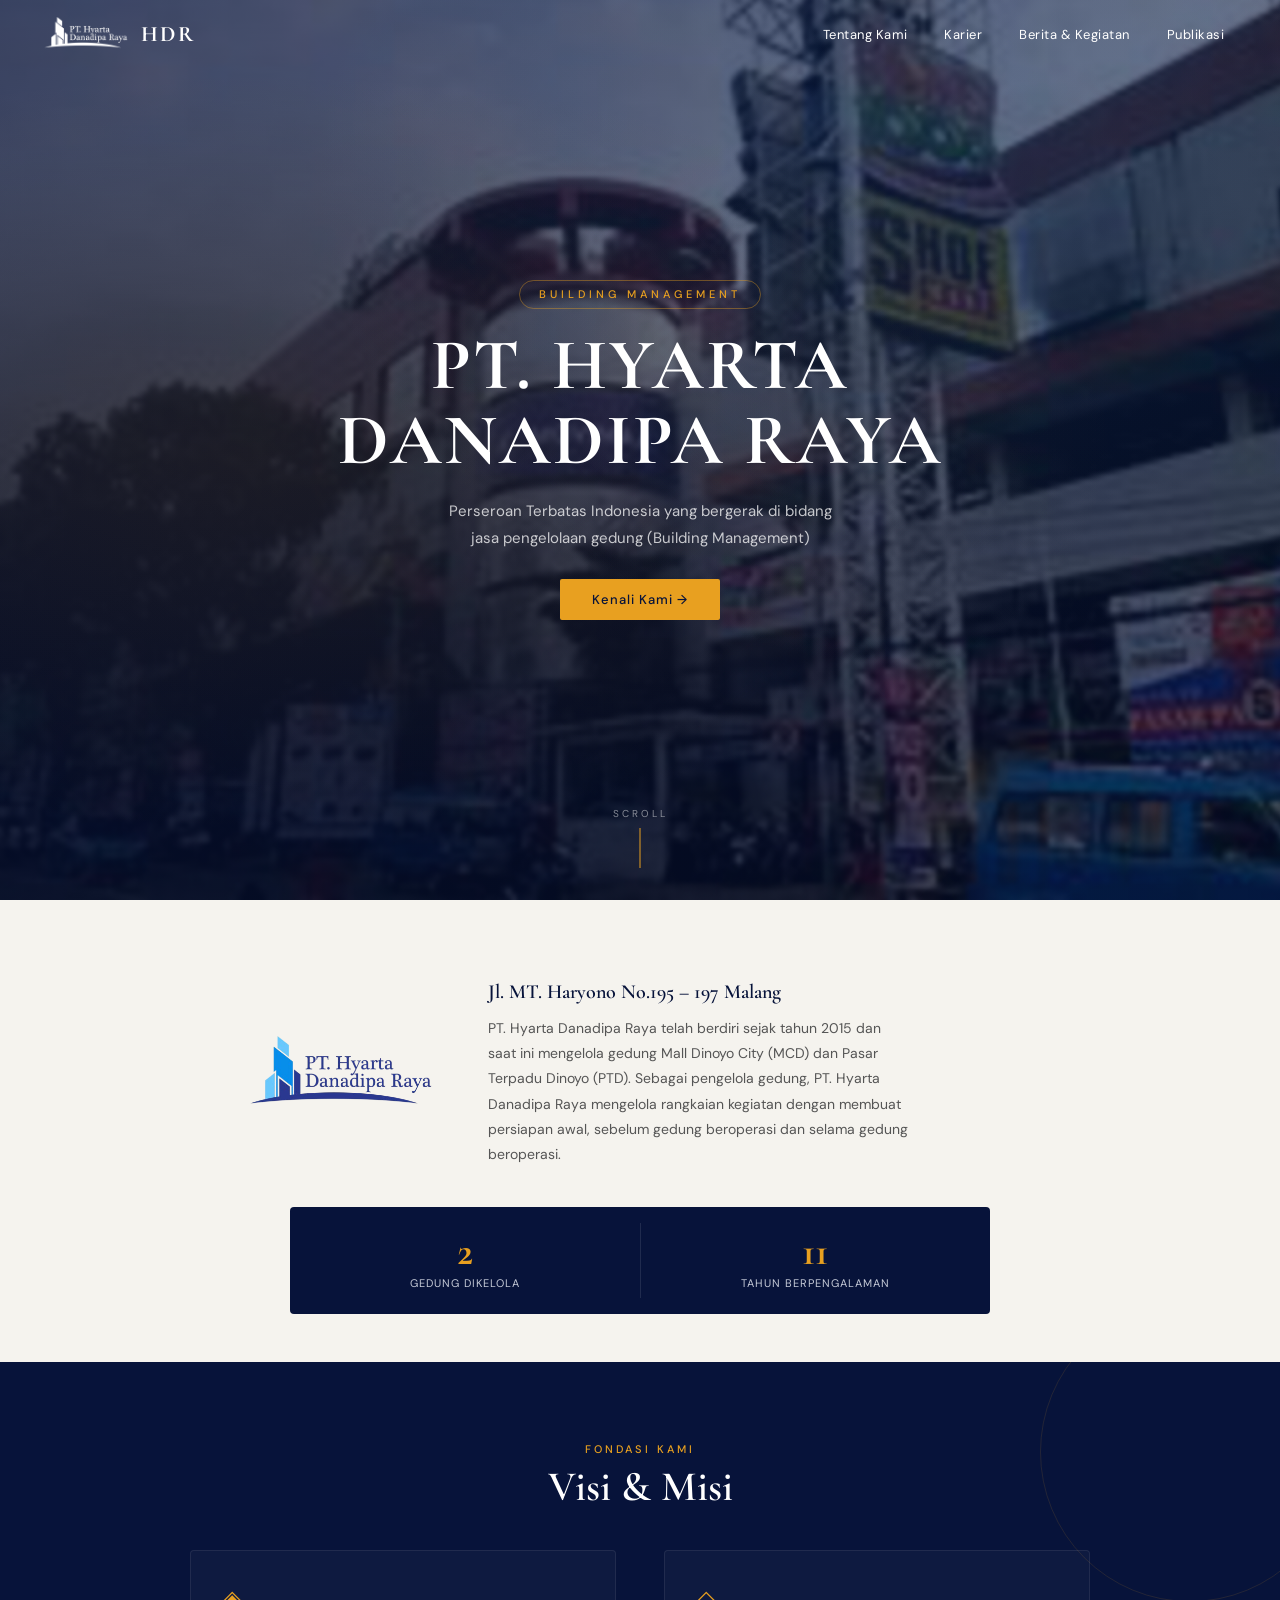
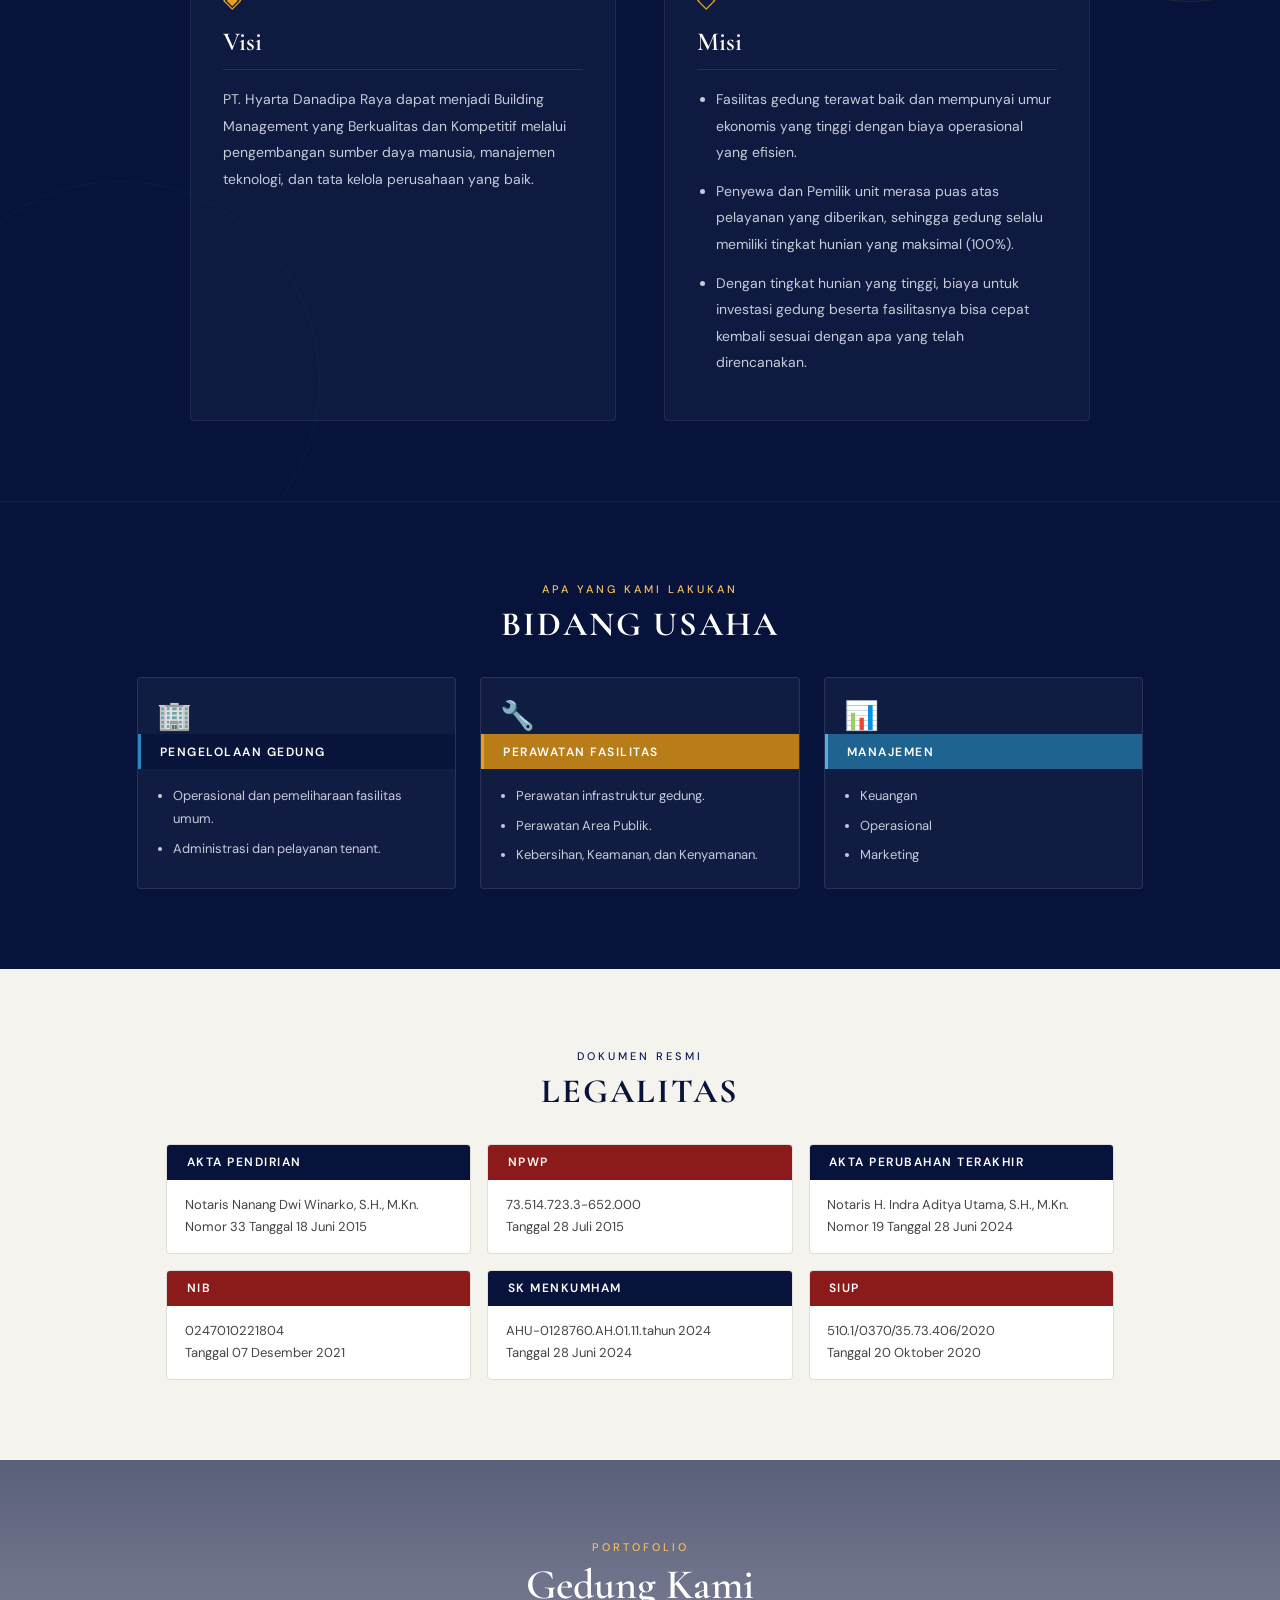
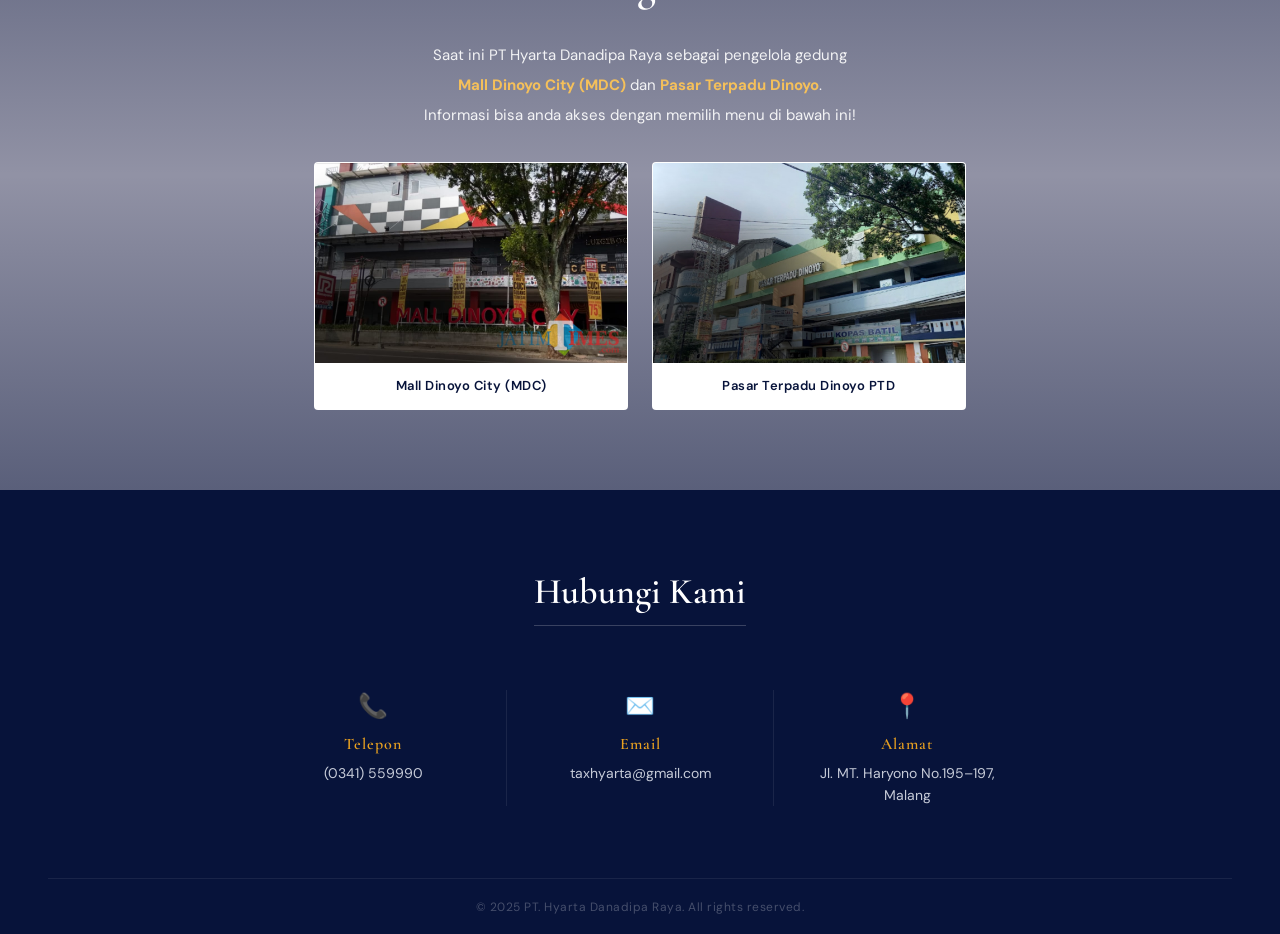
==== index.html @ fdf25f23 "Rename 1utama.html to index.html" ====
<!DOCTYPE html>
<html lang="id">

<head>
  <meta charset="UTF-8">
  <meta name="viewport" content="width=device-width, initial-scale=1.0"/>
  <title>PT. Hyarta Danadipa Raya</title>
  <link rel="stylesheet" href="1utama.css">
  <link rel="preconnect" href="https://fonts.googleapis.com">
  <link rel="preconnect" href="https://fonts.gstatic.com" crossorigin>
  <link href="https://fonts.googleapis.com/css2?family=Cormorant+Garamond:wght@300;400;600;700&family=DM+Sans:wght@300;400;500&display=swap" rel="stylesheet">
</head>

<body>

  <!-- ======= NAVBAR ======= -->
  <nav class="navbar" id="navbar">
    <div class="navbar-logo">
      <img src="fotologo.png" alt="Logo HDR" class="nav-logo-img">
      <span class="nav-brand">HDR</span>
    </div>
    <div class="navbar-links">
      <a href="1utama.html" class="nav-link active">Tentang Kami</a>
      <a href="3karier.html" class="nav-link">Karier</a>
      <a href="5berita.html" class="nav-link">Berita &amp; Kegiatan</a>
      <a href="6publikasi.html" class="nav-link">Publikasi</a>
    </div>
    <button class="hamburger" id="hamburger" aria-label="Menu">
      <span></span><span></span><span></span>
    </button>
  </nav>

  <!-- Mobile drawer -->
  <div class="mobile-drawer" id="mobileDrawer">
    <a href="1utama.html" class="nav-link active">Tentang Kami</a>
      <a href="3karier.html" class="nav-link">Karier</a>
      <a href="5berita.html" class="nav-link">Berita &amp; Kegiatan</a>
      <a href="6publikasi.html" class="nav-link">Publikasi</a>
  </div>

  <!-- ======= HERO ======= -->
  <section class="halaman1" id="hero">
    <div class="hero-overlay"></div>
    <div class="hero-content">
      <div class="hero-badge reveal">Building Management</div>
      <h1 class="teks1 reveal">PT. HYARTA<br>DANADIPA RAYA</h1>
      <p class="teks2 reveal">
        Perseroan Terbatas Indonesia yang bergerak di bidang<br>
        jasa pengelolaan gedung (Building Management)
      </p>
      <a href="#tentang" class="hero-cta reveal">Kenali Kami →</a>
    </div>
    <div class="hero-scroll-hint">
      <span>Scroll</span>
      <div class="scroll-line"></div>
    </div>
  </section>

  <!-- ======= TENTANG / LOGO ======= -->
  <section class="halaman2" id="tentang">
    <div class="halaman2-inner">
      <img src="fotologo.png" class="fotologo reveal">
      <div class="halaman2-text reveal">
        <p class="teks3">Jl. MT. Haryono No.195 – 197 Malang</p>
        <p class="teks3-sub">PT. Hyarta Danadipa Raya telah berdiri sejak tahun 2015 dan saat ini mengelola gedung Mall Dinoyo City (MCD) dan Pasar Terpadu Dinoyo (PTD). Sebagai pengelola gedung, PT. Hyarta Danadipa Raya mengelola rangkaian kegiatan dengan membuat persiapan awal, sebelum gedung beroperasi dan selama gedung beroperasi.</p>
      </div>
    </div>
    <!-- Stat bar -->
    <div class="stat-bar reveal">
      <div class="stat-item">
        <span class="stat-num" data-target="2">0</span>
        <span class="stat-label">Gedung Dikelola</span>
      </div>
      <div class="stat-divider"></div>
      <div class="stat-item">
        <span class="stat-num" data-target=11">0</span>
        <span class="stat-label">Tahun Berpengalaman</span>
      </div>
    </div>
  </section>

  <!-- ======= VISI MISI ======= -->
  <section class="halaman3" id="visimisi">
    <div class="halaman3-header reveal">
      <span class="section-tag">Fondasi Kami</span>
      <h2 class="section-title">Visi & Misi</h2>
    </div>
    <div class="container">
      <div class="section reveal">
        <div class="vm-icon">◈</div>
        <h2>Visi</h2>
        <p>PT. Hyarta Danadipa Raya dapat menjadi Building Management
          yang Berkualitas dan Kompetitif melalui pengembangan sumber daya
          manusia, manajemen teknologi, dan tata kelola perusahaan yang baik.</p>
      </div>
      <div class="section reveal">
        <div class="vm-icon">◇</div>
        <h2>Misi</h2>
        <ul>
          <li>Fasilitas gedung terawat baik dan mempunyai umur ekonomis
            yang tinggi dengan biaya operasional yang efisien.</li>
          <li>Penyewa dan Pemilik unit merasa puas atas pelayanan yang diberikan,
            sehingga gedung selalu memiliki tingkat hunian yang maksimal (100%).</li>
          <li>Dengan tingkat hunian yang tinggi, biaya untuk investasi gedung beserta
            fasilitasnya bisa cepat kembali sesuai dengan apa yang telah direncanakan.</li>
        </ul>
      </div>
    </div>
  </section>

  <!-- ======= BIDANG USAHA ======= -->
  <section class="halaman4" id="bidangusaha">
    <div class="halaman4-header reveal">
      <span class="section-tag light">Apa yang Kami Lakukan</span>
      <h2 class="judul">BIDANG USAHA</h2>
    </div>
    <div class="grid">
      <div class="kartu reveal">
        <div class="kartu-icon">🏢</div>
        <div class="kartu-header biru-gelap">PENGELOLAAN GEDUNG</div>
        <div class="kartu-body">
          <ul>
            <li>Operasional dan pemeliharaan fasilitas umum.</li>
            <li>Administrasi dan pelayanan tenant.</li>
          </ul>
        </div>
      </div>
      <div class="kartu reveal">
        <div class="kartu-icon">🔧</div>
        <div class="kartu-header kuning">PERAWATAN FASILITAS</div>
        <div class="kartu-body">
          <ul>
            <li>Perawatan infrastruktur gedung.</li>
            <li>Perawatan Area Publik.</li>
            <li>Kebersihan, Keamanan, dan Kenyamanan.</li>
          </ul>
        </div>
      </div>
      <div class="kartu reveal">
        <div class="kartu-icon">📊</div>
        <div class="kartu-header biru-muda">MANAJEMEN</div>
        <div class="kartu-body">
          <ul>
            <li>Keuangan</li>
            <li>Operasional</li>
            <li>Marketing</li>
          </ul>
        </div>
      </div>
    </div>
  </section>

  <!-- ======= LEGALITAS ======= -->
  <section class="halaman5" id="legalitas">
    <div class="halaman5-header reveal">
      <span class="section-tag dark">Dokumen Resmi</span>
      <h2 class="judul-halaman">Legalitas</h2>
    </div>
    <div class="grid">
      <div class="kartu reveal">
        <div class="kartu-header biru">Akta Pendirian</div>
        <div class="kartu-body">Notaris Nanang Dwi Winarko, S.H., M.Kn. <br>Nomor 33 Tanggal 18 Juni 2015</div>
      </div>
      <div class="kartu reveal">
        <div class="kartu-header merah">NPWP</div>
        <div class="kartu-body">73.514.723.3-652.000 <br>Tanggal 28 Juli 2015</div>
      </div>
      <div class="kartu reveal">
        <div class="kartu-header biru">Akta Perubahan Terakhir</div>
        <div class="kartu-body">Notaris H. Indra Aditya Utama, S.H., M.Kn. <br>Nomor 19 Tanggal 28 Juni 2024</div>
      </div>
      <div class="kartu reveal">
        <div class="kartu-header merah">NIB</div>
        <div class="kartu-body">0247010221804 <br>Tanggal 07 Desember 2021</div>
      </div>
      <div class="kartu reveal">
        <div class="kartu-header biru">SK Menkumham</div>
        <div class="kartu-body">AHU-0128760.AH.01.11.tahun 2024 <br>Tanggal 28 Juni 2024</div>
      </div>
      <div class="kartu reveal">
        <div class="kartu-header merah">SIUP</div>
        <div class="kartu-body">510.1/0370/35.73.406/2020 <br>Tanggal 20 Oktober 2020</div>
      </div>
    </div>
  </section>

  <!-- ======= GEDUNG ======= -->
  <section class="halaman6" id="gedung">
    <div class="halaman6-header reveal">
      <span class="section-tag light">Portofolio</span>
      <h2 class="section-title light">Gedung Kami</h2>
    </div>
    <p class="teks-gedung reveal">
      Saat ini PT Hyarta Danadipa Raya sebagai pengelola gedung<br>
      <strong>Mall Dinoyo City (MDC)</strong> dan <strong>Pasar Terpadu Dinoyo</strong>.<br>
      Informasi bisa anda akses dengan memilih menu di bawah ini!
    </p>
    <div class="grid">
      <a href="2malldinoyo.html" class="kartu reveal">
        <div class="kartu-img-wrap">
          <img src="mdc.jpg" alt="Mall Dinoyo City">
          <div class="kartu-overlay">Lihat Detail →</div>
        </div>
        <p>Mall Dinoyo City (MDC)</p>
      </a>
      <a href="https://pasarterpadudinoyoid.wordpress.com" target="_blank" class="kartu reveal">
        <div class="kartu-img-wrap">
          <img src="ptd.jpg" alt="Pasar Terpadu Dinoyo">
          <div class="kartu-overlay">Lihat Detail →</div>
        </div>
        <p>Pasar Terpadu Dinoyo PTD</p>
      </a>
    </div>
  </section>

  <!-- ======= CONTACT ======= -->
  <section class="halaman8" id="contact">
    <div class="contact-inner">
      <h1 class="h1 reveal">Hubungi Kami</h1>
      <div class="contact-grid">
        <div class="contact-item reveal">
          <div class="contact-icon">📞</div>
          <h2 class="h2">Telepon</h2>
          <p class="p">(0341) 559990</p>
        </div>
        <div class="contact-divider"></div>
        <div class="contact-item reveal">
          <div class="contact-icon">✉️</div>
          <h2 class="h2">Email</h2>
          <p class="p">taxhyarta@gmail.com</p>
        </div>
        <div class="contact-divider"></div>
        <div class="contact-item reveal">
          <div class="contact-icon">📍</div>
          <h2 class="h2">Alamat</h2>
          <p class="p">Jl. MT. Haryono No.195–197, Malang</p>
        </div>
      </div>
    </div>
    <div class="footer-bar">
      <p>© 2025 PT. Hyarta Danadipa Raya. All rights reserved.</p>
    </div>
  </section>

  <!-- Scroll to top button -->
  <button class="scroll-top" id="scrollTop" aria-label="Scroll to top">↑</button>

  <script src="1utama.js"></script>
</body>
</html>
---- 1utama.css ----
/* ===== IMPORT FONTS ===== */
@import url('https://fonts.googleapis.com/css2?family=Cormorant+Garamond:wght@300;400;600;700&family=DM+Sans:wght@300;400;500&display=swap');

/* ===== CSS VARIABLES ===== */
:root {
  --navy:      #07133a;
  --navy-mid:  #0d1f5c;
  --gold:      #E8A020;
  --gold-light:#f5c05a;
  --blue:      #2E86C1;
  --cream:     #f5f3ee;
  --white:     #ffffff;
  --gray:      #9192a5;
  --red-dark:  #8B1A1A;
  --text-muted:#c6cbd8;
  --font-display: 'Cormorant Garamond', Georgia, serif;
  --font-body:    'DM Sans', Arial, sans-serif;
  --transition: 0.4s cubic-bezier(0.25, 0.46, 0.45, 0.94);
}

/* ===== RESET & BASE ===== */
*, *::before, *::after { box-sizing: border-box; margin: 0; padding: 0; }

html { scroll-behavior: smooth; }

body {
  font-family: var(--font-body);
  background: var(--cream);
  color: var(--navy);
  overflow-x: hidden;
  cursor: default;
}

/* ===== CUSTOM CURSOR ===== */
.custom-cursor {
  width: 12px; height: 12px;
  background: var(--gold);
  border-radius: 50%;
  position: fixed;
  pointer-events: none;
  z-index: 9999;
  transition: transform 0.15s ease;
  mix-blend-mode: multiply;
}
.custom-cursor.grow { transform: scale(3); opacity: 0.5; }

/* ===== SCROLL REVEAL ===== */
.reveal {
  opacity: 0;
  transform: translateY(40px);
  transition: opacity 0.7s ease, transform 0.7s ease;
}
.reveal.visible {
  opacity: 1;
  transform: translateY(0);
}

/* staggered delay helpers */
.reveal:nth-child(2) { transition-delay: 0.1s; }
.reveal:nth-child(3) { transition-delay: 0.2s; }
.reveal:nth-child(4) { transition-delay: 0.3s; }
.reveal:nth-child(5) { transition-delay: 0.15s; }
.reveal:nth-child(6) { transition-delay: 0.25s; }

/* ===== ANIMATIONS ===== */
@keyframes slideUp {
  from { opacity: 0; transform: translateY(60px); }
  to   { opacity: 1; transform: translateY(0); }
}
@keyframes fadeIn {
  from { opacity: 0; }
  to   { opacity: 1; }
}
@keyframes float {
  0%, 100% { transform: translateY(0); }
  50%       { transform: translateY(-8px); }
}
@keyframes scrollLine {
  0%   { transform: scaleY(0); transform-origin: top; }
  50%  { transform: scaleY(1); transform-origin: top; }
  50.01% { transform: scaleY(1); transform-origin: bottom; }
  100% { transform: scaleY(0); transform-origin: bottom; }
}
@keyframes pulse {
  0%, 100% { opacity: 1; }
  50%       { opacity: 0.4; }
}

/* ===== SECTION TAG ===== */
.section-tag {
  font-family: var(--font-body);
  font-size: 11px;
  font-weight: 500;
  letter-spacing: 3px;
  text-transform: uppercase;
  color: var(--gold);
  display: block;
  margin-bottom: 0.5rem;
}
.section-tag.light { color: var(--gold-light); }
.section-tag.dark  { color: var(--navy-mid); }

.section-title {
  font-family: var(--font-display);
  font-size: 42px;
  font-weight: 600;
  color: var(--white);
  line-height: 1.1;
}
.section-title.light { color: var(--white); }

/* ===== NAVBAR ===== */
.navbar {
  position: fixed;
  top: 0; left: 0; right: 0;
  z-index: 100;
  display: flex;
  align-items: center;
  padding: 1rem 2.5rem;
  background: transparent;
  transition: background var(--transition), padding var(--transition), backdrop-filter var(--transition);
}
.navbar.scrolled {
  background: rgba(7, 19, 58, 0.92);
  backdrop-filter: blur(12px);
  padding: 0.8rem 2.5rem;
  box-shadow: 0 2px 20px rgba(0,0,0,0.3);
}

.navbar-logo {
  display: flex;
  align-items: center;
  gap: 0.6rem;
  text-decoration: none;
  margin-right: auto;
}
.nav-logo-img {
  height: 36px;
  width: auto;
  filter: brightness(0) invert(1);
  object-fit: contain;
}
.nav-brand {
  font-family: var(--font-display);
  font-size: 22px;
  font-weight: 700;
  color: var(--white);
  letter-spacing: 2px;
}

.navbar-links {
  display: flex;
  gap: 0.3rem;
  align-items: center;
}
.nav-link {
  text-decoration: none;
  color: white;
  font-size: 13px;
  font-weight: 400;
  letter-spacing: 0.5px;
  padding: 0.5rem 1rem;
  border-radius: 4px;
  transition: color var(--transition), background var(--transition);
  position: relative;
}
.nav-link::after {
  content: '';
  position: absolute;
  bottom: 2px; left: 1rem; right: 1rem;
  height: 1px;
  background: var(--navy);
  transform: scaleX(0);
  transition: transform var(--transition);
}
.nav-link:hover::after,
.nav-link.active::after { transform: scaleX(1); }
.nav-link:hover { color: var(--white); }
.nav-link.active { color: var(--white); }

.hamburger {
  display: none;
  flex-direction: column;
  gap: 5px;
  background: none;
  border: none;
  cursor: pointer;
  padding: 4px;
}
.hamburger span {
  display: block;
  width: 24px; height: 2px;
  background: white;
  border-radius: 2px;
  transition: var(--transition);
}

.mobile-drawer {
  display: none;
  position: fixed;
  top: 0; right: -100%;
  width: 260px; height: 100%;
  background: var(--navy);
  z-index: 99;
  flex-direction: column;
  padding: 5rem 2rem 2rem;
  gap: 0.5rem;
  transition: right var(--transition);
}
.mobile-drawer.open { right: 0; }
.drawer-link {
  text-decoration: none;
  color: var(--text-muted);
  font-size: 15px;
  padding: 0.75rem 0;
  border-bottom: 1px solid rgba(255,255,255,0.08);
  transition: color var(--transition);
}
.drawer-link:hover { color: var(--gold); }

/* ===== HERO ===== */
.halaman1 {
  height: 100vh;
  position: relative;
  display: flex;
  align-items: center;
  justify-content: center;
  overflow: hidden;
  background:
    linear-gradient(135deg, rgba(7,19,58,0.75) 0%, rgba(7,19,58,0.5) 100%),
    url("foto3.jpg") center/cover no-repeat;
}

.hero-overlay {
  position: absolute;
  inset: 0;
  background: 
    radial-gradient(ellipse at 20% 50%, rgba(232,160,32,0.1) 0%, transparent 60%),
    radial-gradient(ellipse at 80% 20%, rgba(46,134,193,0.1) 0%, transparent 50%);
  pointer-events: none;
}

.hero-content {
  text-align: center;
  z-index: 2;
  display: flex;
  flex-direction: column;
  align-items: center;
  gap: 1.2rem;
}

.hero-badge {
  font-size: 11px;
  font-weight: 500;
  letter-spacing: 4px;
  text-transform: uppercase;
  color: var(--gold);
  border: 1px solid rgba(232,160,32,0.4);
  padding: 0.4rem 1.2rem;
  border-radius: 20px;
  animation: fadeIn 1s ease 0.3s both;
}

.teks1 {
  font-family: var(--font-display);
  font-size: clamp(36px, 6vw, 72px);
  font-weight: 700;
  color: var(--white);
  line-height: 1.05;
  letter-spacing: 2px;
  animation: slideUp 1s ease 0.5s both;
}

.teks2 {
  font-size: 15px;
  color: rgba(255,255,255,0.75);
  line-height: 1.8;
  animation: slideUp 1s ease 0.7s both;
  max-width: 480px;
}

.hero-cta {
  display: inline-block;
  text-decoration: none;
  color: var(--navy);
  background: var(--gold);
  padding: 0.75rem 2rem;
  font-size: 13px;
  font-weight: 500;
  letter-spacing: 1px;
  border-radius: 2px;
  animation: slideUp 1s ease 0.9s both;
  transition: background var(--transition), transform var(--transition);
  margin-top: 0.5rem;
}
.hero-cta:hover {
  background: var(--gold-light);
  transform: translateY(-2px);
}

.hero-scroll-hint {
  position: absolute;
  bottom: 2rem;
  left: 50%;
  transform: translateX(-50%);
  display: flex;
  flex-direction: column;
  align-items: center;
  gap: 0.5rem;
  animation: fadeIn 1s ease 2s both;
}
.hero-scroll-hint span {
  font-size: 10px;
  letter-spacing: 3px;
  text-transform: uppercase;
  color: rgba(255,255,255,0.5);
}
.scroll-line {
  width: 1px;
  height: 40px;
  background: var(--gold);
  animation: scrollLine 1.5s ease-in-out infinite;
}

/* ===== HALAMAN 2 ===== */
.halaman2 {
  background: var(--cream);
  padding: 5rem 2rem 3rem;
  display: flex;
  flex-direction: column;
  align-items: center;
  gap: 2.5rem;
}

.halaman2-inner {
  display: flex;
  align-items: center;
  gap: 3rem;
  max-width: 800px;
  width: 100%;
}

.fotologo {
  width: 200px;
  height: auto;
  animation: float 4s ease-in-out infinite;
  flex-shrink: 0;
}

.halaman2-text {
  display: flex;
  flex-direction: column;
  gap: 0.75rem;
}

.teks3 {
  font-family: var(--font-display);
  font-size: 20px;
  color: var(--navy);
  font-weight: 600;
}

.teks3-sub {
  font-size: 14px;
  color: #555;
  line-height: 1.8;
  max-width: 420px;
}

/* Stat bar */
.stat-bar {
  display: flex;
  gap: 0;
  background: var(--navy);
  border-radius: 4px;
  overflow: hidden;
  width: 100%;
  max-width: 700px;
}
.stat-item {
  flex: 1;
  display: flex;
  flex-direction: column;
  align-items: center;
  justify-content: center;
  padding: 1.5rem 1rem;
  gap: 0.3rem;
}
.stat-num {
  font-family: var(--font-display);
  font-size: 40px;
  font-weight: 700;
  color: var(--gold);
  line-height: 1;
}
.stat-pct {
  font-family: var(--font-display);
  font-size: 22px;
  color: var(--gold);
  margin-left: 2px;
}
.stat-label {
  font-size: 11px;
  letter-spacing: 1px;
  color: var(--text-muted);
  text-transform: uppercase;
}
.stat-divider {
  width: 1px;
  background: rgba(255,255,255,0.1);
  margin: 1rem 0;
}

/* ===== HALAMAN 3 : VISI MISI ===== */
.halaman3 {
  background: var(--navy);
  padding: 5rem 3rem;
  display: flex;
  flex-direction: column;
  align-items: center;
  gap: 2.5rem;
  position: relative;
  overflow: hidden;
}
.halaman3::before {
  content: '';
  position: absolute;
  top: -60px; right: -60px;
  width: 300px; height: 300px;
  border: 1px solid rgba(232,160,32,0.12);
  border-radius: 50%;
  pointer-events: none;
}
.halaman3::after {
  content: '';
  position: absolute;
  bottom: -80px; left: -80px;
  width: 400px; height: 400px;
  border: 1px solid rgba(46,134,193,0.08);
  border-radius: 50%;
  pointer-events: none;
}

.halaman3-header {
  text-align: center;
}

.container {
  display: grid;
  grid-template-columns: 1fr 1fr;
  gap: 3rem;
  max-width: 900px;
  width: 100%;
  z-index: 1;
}

.halaman3 .section {
  background: rgba(255,255,255,0.03);
  border: 1px solid rgba(255,255,255,0.08);
  border-radius: 4px;
  padding: 2rem;
  transition: background var(--transition), border-color var(--transition);
}
.halaman3 .section:hover {
  background: rgba(255,255,255,0.06);
  border-color: rgba(232,160,32,0.25);
}

.vm-icon {
  font-size: 24px;
  color: var(--gold);
  margin-bottom: 0.75rem;
  display: block;
}

.halaman3 .section h2 {
  font-family: var(--font-display);
  font-size: 26px;
  font-weight: 600;
  margin-bottom: 1rem;
  color: var(--white);
  padding-bottom: 0.75rem;
  border-bottom: 1px solid rgba(255,255,255,0.1);
}

.halaman3 .section p,
.halaman3 .section li {
  font-size: 14px;
  line-height: 1.9;
  color: var(--text-muted);
}

.halaman3 .section ul {
  padding-left: 1.2rem;
}

.halaman3 .section li {
  margin-bottom: 0.75rem;
}

/* ===== HALAMAN 4 : BIDANG USAHA ===== */
.halaman4 {
  background: var(--navy);
  padding: 5rem 3rem;
  display: flex;
  flex-direction: column;
  align-items: center;
  gap: 2rem;
  border-top: 1px solid rgba(255,255,255,0.05);
}

.halaman4-header { text-align: center; }

.judul {
  font-family: var(--font-display);
  font-size: clamp(22px, 3vw, 34px);
  font-weight: 700;
  color: var(--white);
  text-transform: uppercase;
  letter-spacing: 2px;
  margin-bottom: 0;
}

.halaman4 .grid {
  display: grid;
  grid-template-columns: 1fr 1fr 1fr;
  gap: 1.5rem;
  width: 85%;
}

.halaman4 .kartu {
  background: rgba(255,255,255,0.04);
  border: 1px solid rgba(255,255,255,0.1);
  border-radius: 4px;
  overflow: hidden;
  transition: transform var(--transition), box-shadow var(--transition), border-color var(--transition);
}
.halaman4 .kartu:hover {
  transform: translateY(-6px);
  box-shadow: 0 16px 40px rgba(0,0,0,0.3);
  border-color: rgba(232,160,32,0.3);
}

.kartu-icon {
  font-size: 28px;
  padding: 1.2rem 1.2rem 0;
  display: block;
}

.biru-gelap { background: rgba(7, 19, 58, 0.9); border-left: 3px solid #2E86C1; }
.kuning     { background: #b87d18; border-left: 3px solid var(--gold); }
.biru-muda  { background: #1f6491; border-left: 3px solid #5dade2; }

.kartu-header {
  padding: 0.6rem 1.2rem;
  font-weight: 600;
  font-size: 12px;
  letter-spacing: 1.5px;
  text-transform: uppercase;
  color: white;
}

.kartu-body {
  padding: 0.9rem 1.2rem 1.2rem;
}

.halaman4 .kartu-body ul { padding-left: 1.1rem; }
.halaman4 .kartu-body li {
  font-size: 13px;
  color: var(--text-muted);
  line-height: 1.8;
  margin-bottom: 0.4rem;
}

/* ===== HALAMAN 5 : LEGALITAS ===== */
.halaman5 {
  background: var(--cream);
  padding: 5rem 3rem;
  display: flex;
  flex-direction: column;
  align-items: center;
  gap: 2rem;
}

.halaman5-header { text-align: center; }

.judul-halaman {
  font-family: var(--font-display);
  font-size: clamp(22px, 3vw, 34px);
  font-weight: 700;
  color: var(--navy);
  text-transform: uppercase;
  letter-spacing: 2px;
}

.halaman5 .grid {
  display: grid;
  grid-template-columns: 1fr 1fr 1fr;
  gap: 1rem;
  width: 80%;
}

.halaman5 .kartu {
  border: 1px solid #e0ddd5;
  border-radius: 4px;
  background: var(--white);
  overflow: hidden;
  transition: transform var(--transition), box-shadow var(--transition);
}
.halaman5 .kartu:hover {
  transform: translateY(-4px);
  box-shadow: 0 8px 24px rgba(7,19,58,0.1);
}

.biru  { background: var(--navy); color: white; }
.merah { background: var(--red-dark); color: white; }

.kartu-body {
  padding: 0.9rem 1.1rem;
  font-size: 13px;
  color: #444;
  line-height: 1.7;
}

/* ===== HALAMAN 6 : GEDUNG ===== */
.halaman6 {
  background: var(--gray);
  padding: 5rem 3rem;
  display: flex;
  flex-direction: column;
  align-items: center;
  gap: 2rem;
  position: relative;
  overflow: hidden;
}
.halaman6::before {
  content: '';
  position: absolute;
  inset: 0;
  background:
    linear-gradient(180deg, rgba(7,19,58,0.4) 0%, transparent 50%),
    linear-gradient(0deg, rgba(7,19,58,0.4) 0%, transparent 50%);
  pointer-events: none;
}

.halaman6-header {
  text-align: center;
  z-index: 1;
}

.teks-gedung {
  font-size: 15px;
  text-align: center;
  color: rgba(255,255,255,0.9);
  line-height: 2;
  z-index: 1;
}
.teks-gedung strong { color: var(--gold-light); }

.halaman6 .grid {
  display: grid;
  grid-template-columns: 1fr 1fr;
  gap: 1.5rem;
  width: 55%;
  z-index: 1;
}

.halaman6 .kartu {
  text-decoration: none;
  color: var(--navy);
  border-radius: 4px;
  overflow: hidden;
  border: 1px solid rgba(255,255,255,0.15);
  transition: transform var(--transition), box-shadow var(--transition);
  background: white;
}
.halaman6 .kartu:hover {
  transform: translateY(-6px);
  box-shadow: 0 20px 48px rgba(0,0,0,0.3);
}

.kartu-img-wrap {
  position: relative;
  overflow: hidden;
}

.halaman6 .kartu img {
  width: 100%;
  height: 200px;
  display: block;
  object-fit: cover;
  transition: transform 0.6s ease;
}
.halaman6 .kartu:hover img { transform: scale(1.06); }

.kartu-overlay {
  position: absolute;
  inset: 0;
  background: rgba(7,19,58,0.6);
  display: flex;
  align-items: center;
  justify-content: center;
  color: var(--gold-light);
  font-size: 13px;
  font-weight: 600;
  letter-spacing: 1px;
  opacity: 0;
  transition: opacity var(--transition);
}
.halaman6 .kartu:hover .kartu-overlay { opacity: 1; }

.halaman6 .kartu p {
  padding: 0.9rem 1rem;
  font-weight: 600;
  font-size: 13px;
  letter-spacing: 0.5px;
  text-align: center;
  margin: 0;
  background: white;
  color: var(--navy);
}

/* ===== HALAMAN 8 : CONTACT ===== */
.halaman8 {
  background: var(--navy);
  display: flex;
  flex-direction: column;
  align-items: center;
  justify-content: center;
  padding: 5rem 3rem 0;
}

.contact-inner {
  display: flex;
  flex-direction: column;
  align-items: center;
  gap: 2.5rem;
  width: 100%;
  max-width: 800px;
  padding-bottom: 3rem;
}

.h1 {
  font-family: var(--font-display);
  font-size: 36px;
  font-weight: 600;
  color: var(--white);
  text-align: center;
  padding-bottom: 0.75rem;
  border-bottom: 1px solid rgba(255,255,255,0.2);
}

.contact-grid {
  display: flex;
  gap: 0;
  width: 100%;
  justify-content: center;
  align-items: stretch;
}

.contact-item {
  flex: 1;
  display: flex;
  flex-direction: column;
  align-items: center;
  gap: 0.5rem;
  padding: 1.5rem;
  text-align: center;
  transition: background var(--transition);
  border-radius: 4px;
}
.contact-item:hover { background: rgba(255,255,255,0.04); }

.contact-icon {
  font-size: 24px;
  margin-bottom: 0.3rem;
}

.h2 {
  font-family: var(--font-display);
  font-size: 16px;
  font-weight: 600;
  color: var(--gold);
  letter-spacing: 1px;
}

.p {
  font-size: 14px;
  color: var(--text-muted);
  line-height: 1.6;
}

.contact-divider {
  width: 1px;
  background: rgba(255,255,255,0.08);
  margin: 1.5rem 0;
}

.footer-bar {
  width: 100%;
  border-top: 1px solid rgba(255,255,255,0.07);
  text-align: center;
  padding: 1.2rem;
}
.footer-bar p {
  font-size: 12px;
  color: rgba(255,255,255,0.25);
  letter-spacing: 0.5px;
}

/* ===== SCROLL TO TOP ===== */
.scroll-top {
  position: fixed;
  bottom: 2rem;
  right: 2rem;
  width: 44px; height: 44px;
  background: var(--gold);
  color: var(--navy);
  border: none;
  border-radius: 50%;
  font-size: 18px;
  font-weight: bold;
  cursor: pointer;
  z-index: 50;
  opacity: 0;
  transform: translateY(20px);
  transition: opacity var(--transition), transform var(--transition), background var(--transition);
  display: flex;
  align-items: center;
  justify-content: center;
}
.scroll-top.visible { opacity: 1; transform: translateY(0); }
.scroll-top:hover { background: var(--gold-light); }

/* ===== RESPONSIVE ===== */
@media (max-width: 768px) {
  .navbar-links { display: none; }
  .hamburger { display: flex; }
  .halaman2-inner { flex-direction: column; text-align: center; }
  .container { grid-template-columns: 1fr; gap: 1.5rem; }
  .halaman4 .grid { grid-template-columns: 1fr; width: 95%; }
  .halaman5 .grid { grid-template-columns: 1fr 1fr; width: 95%; }
  .halaman6 .grid { grid-template-columns: 1fr; width: 90%; }
  .stat-bar { flex-direction: column; max-width: 300px; }
  .stat-divider { width: 60%; height: 1px; margin: 0 auto; }
  .contact-grid { flex-direction: column; }
  .contact-divider { width: 60%; height: 1px; margin: 0 auto; }
}
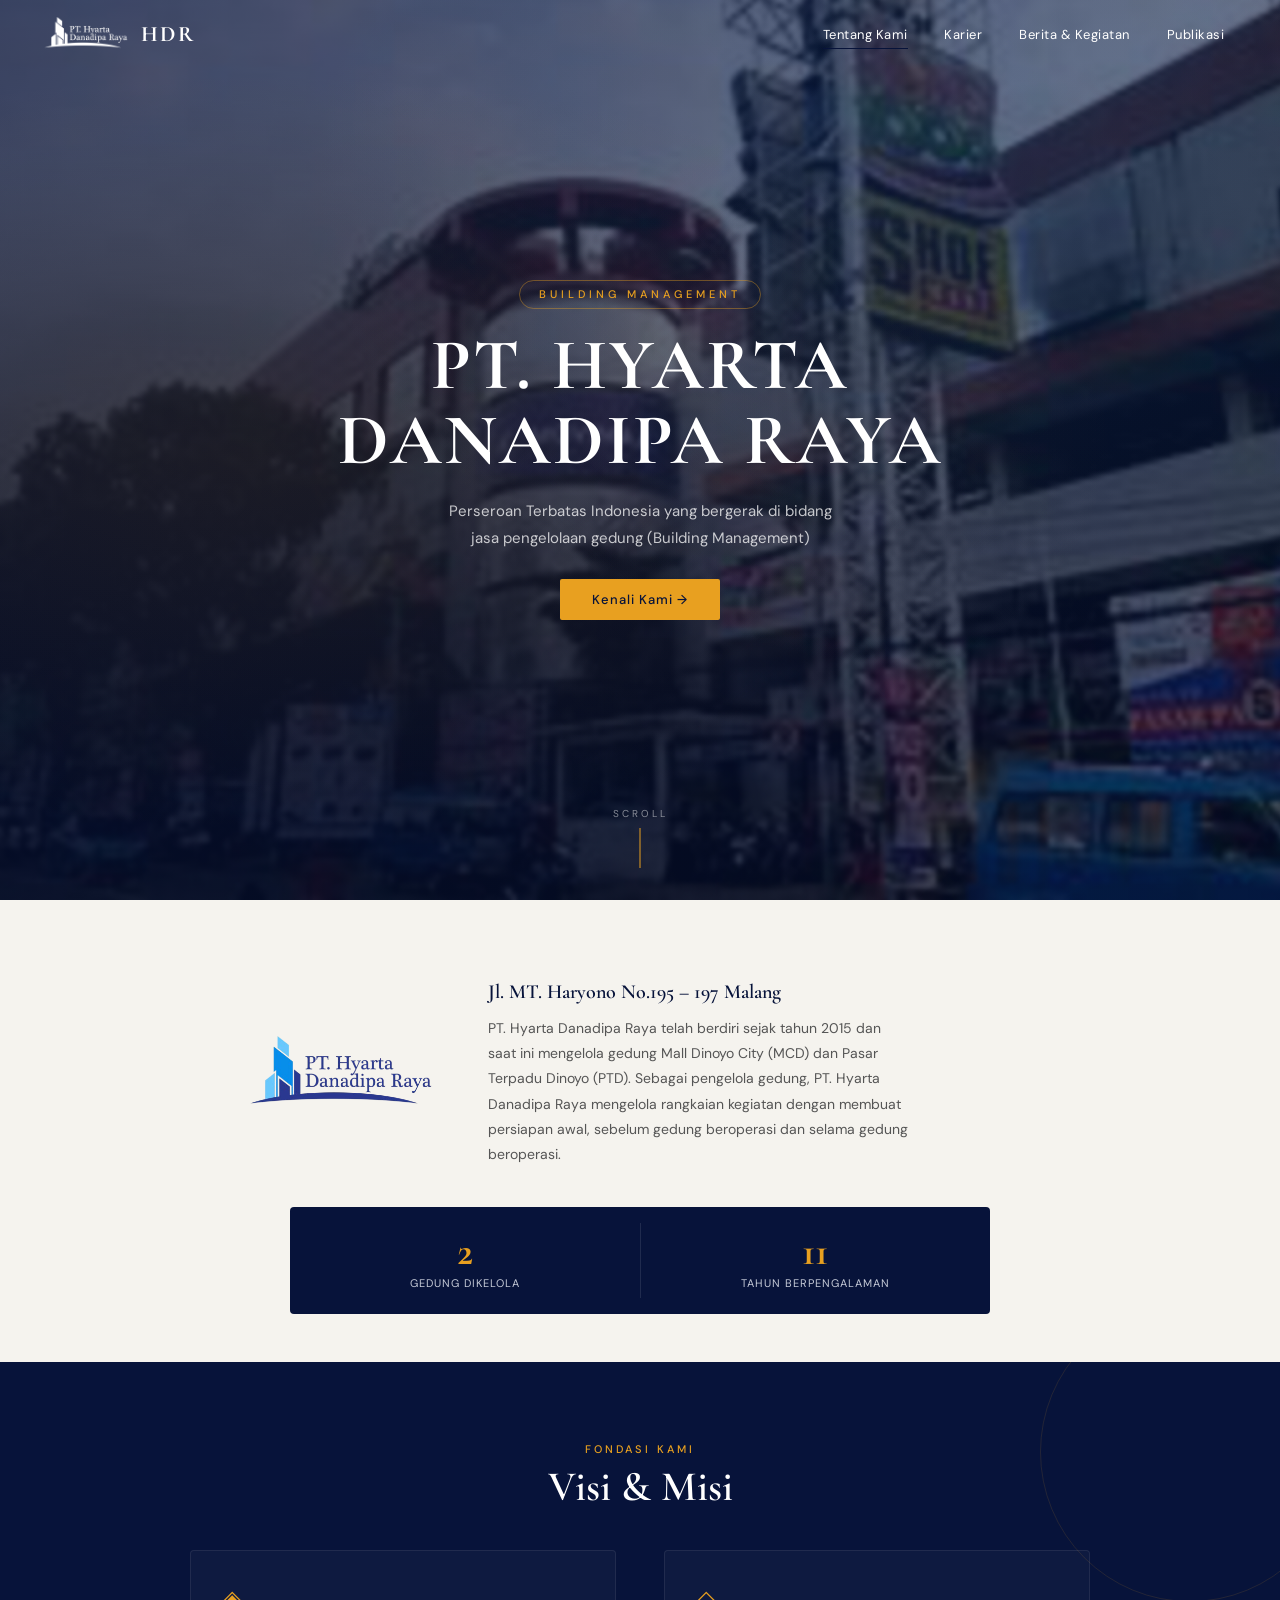
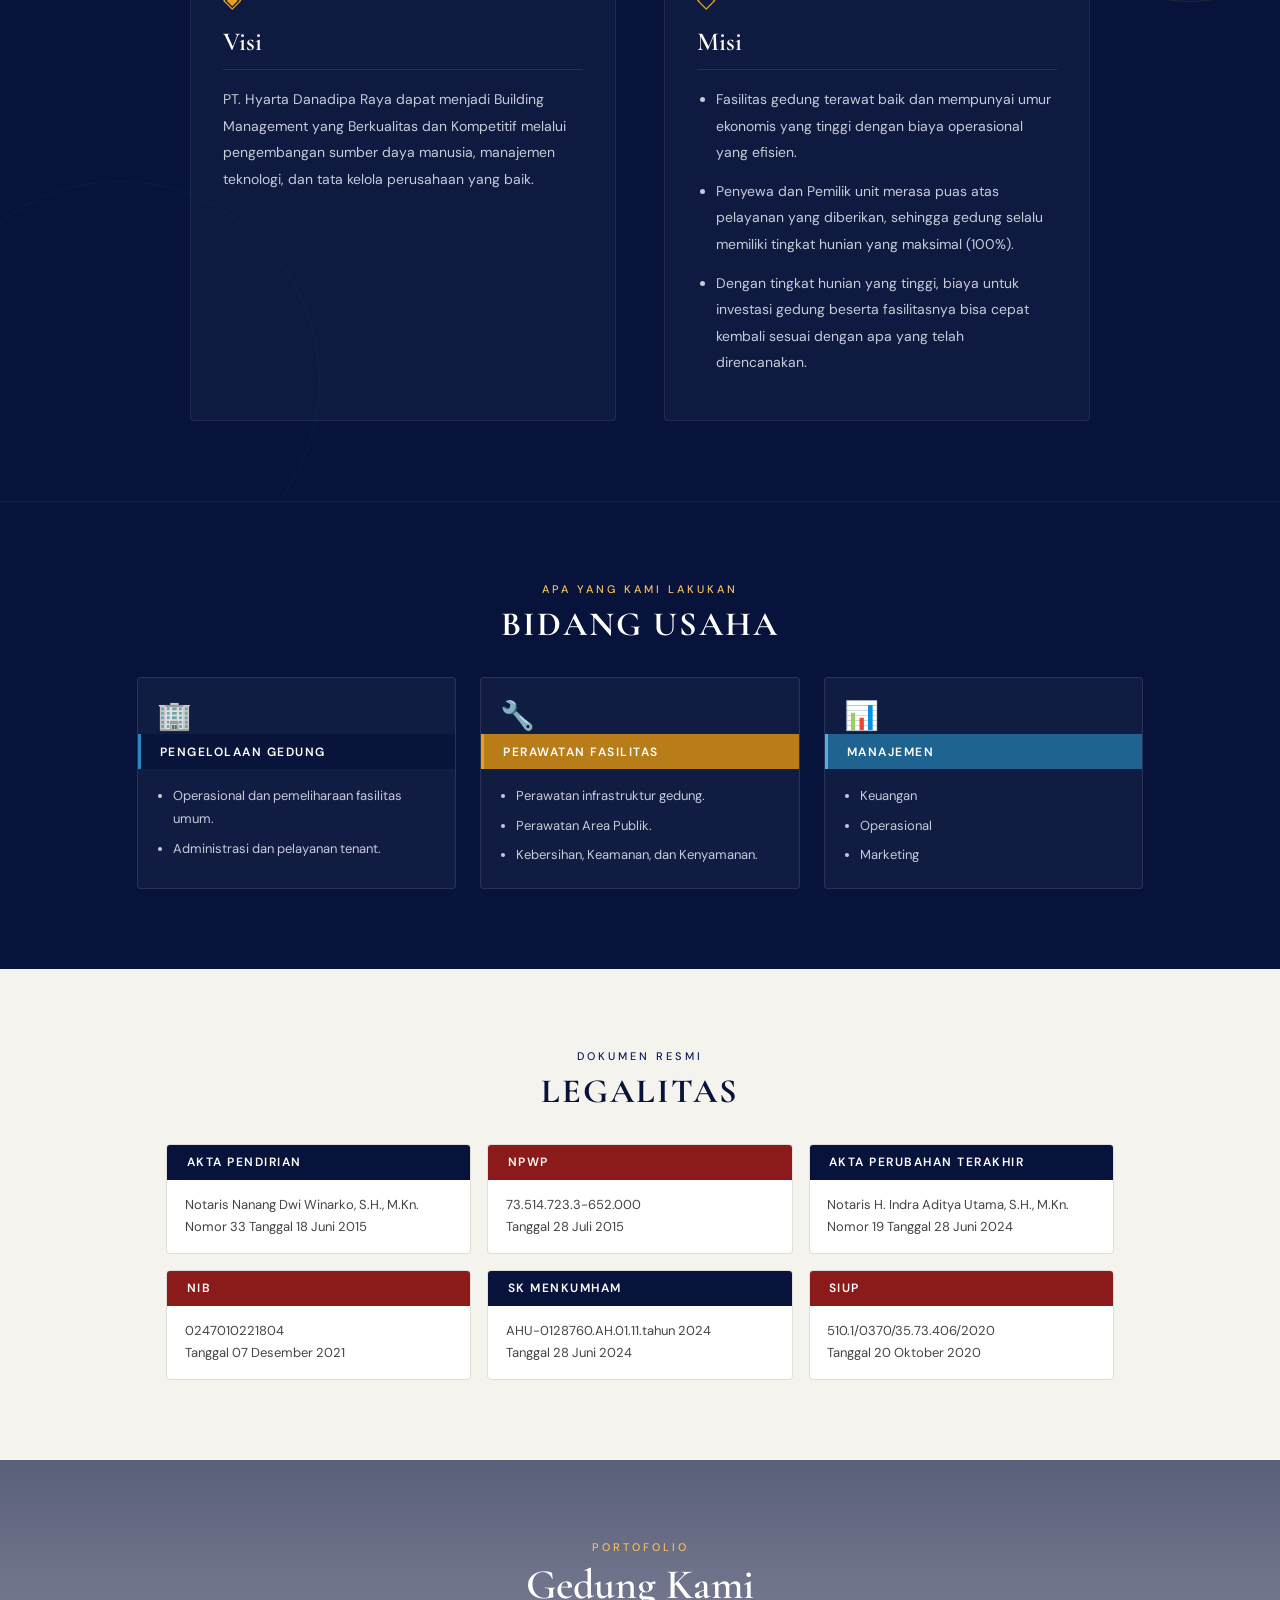
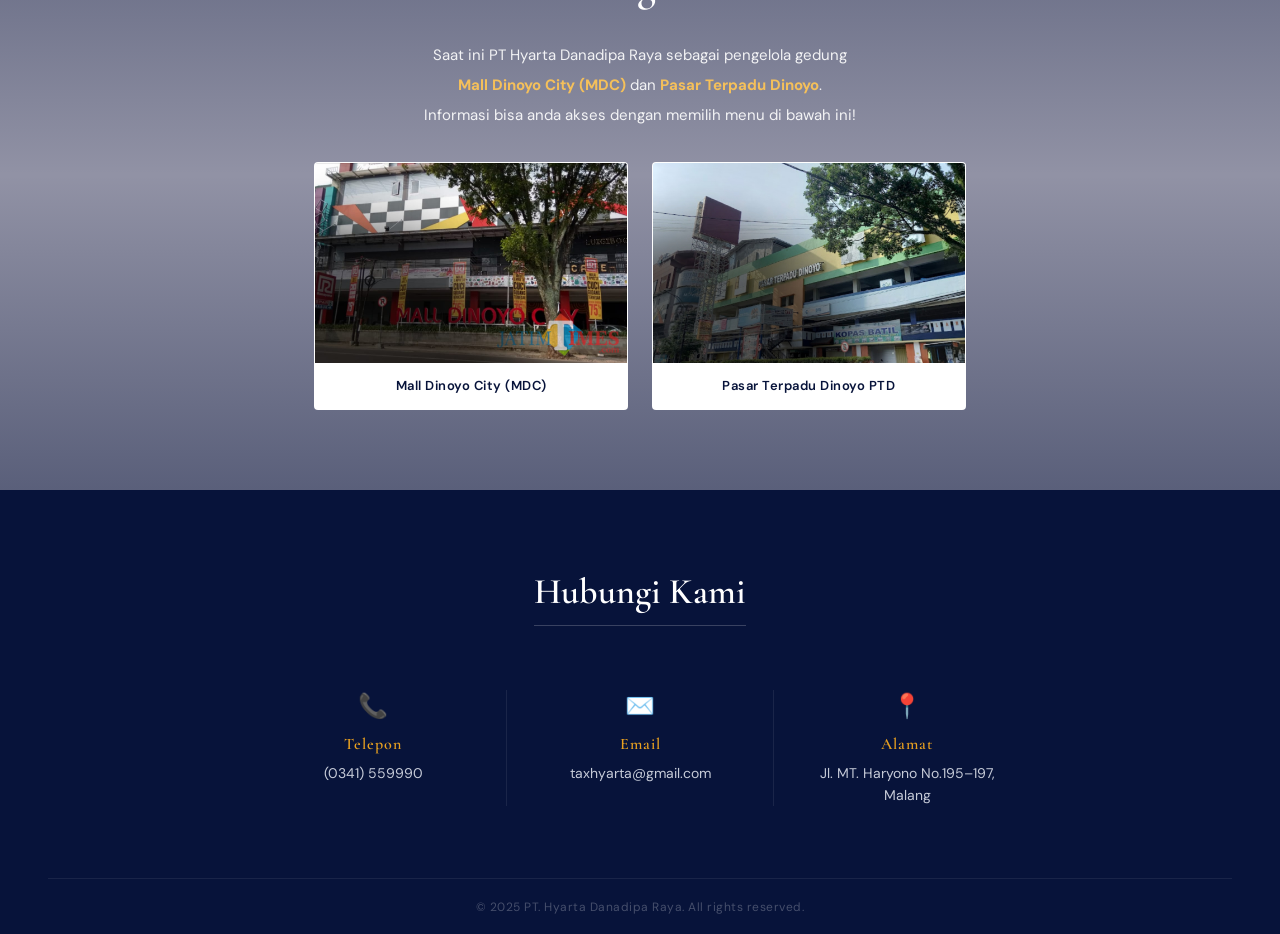
==== commit 3ba4c003: "Update index.html" ====
--- a/index.html
+++ b/index.html
@@ -20,7 +20,7 @@
       <span class="nav-brand">HDR</span>
     </div>
     <div class="navbar-links">
-      <a href="1utama.html" class="nav-link active">Tentang Kami</a>
+      <a href="index.html" class="nav-link active">Tentang Kami</a>
       <a href="3karier.html" class="nav-link">Karier</a>
       <a href="5berita.html" class="nav-link">Berita &amp; Kegiatan</a>
       <a href="6publikasi.html" class="nav-link">Publikasi</a>
@@ -32,7 +32,7 @@
 
   <!-- Mobile drawer -->
   <div class="mobile-drawer" id="mobileDrawer">
-    <a href="1utama.html" class="nav-link active">Tentang Kami</a>
+    <a href="index.html" class="nav-link active">Tentang Kami</a>
       <a href="3karier.html" class="nav-link">Karier</a>
       <a href="5berita.html" class="nav-link">Berita &amp; Kegiatan</a>
       <a href="6publikasi.html" class="nav-link">Publikasi</a>
--- a/1utama.css
+++ b/1utama.css
@@ -196,18 +196,22 @@
 }
 
 .mobile-drawer {
-  display: none;
+  display: flex;
   position: fixed;
   top: 0; right: -100%;
   width: 260px; height: 100%;
   background: var(--navy);
-  z-index: 99;
+  z-index: 1000;
   flex-direction: column;
   padding: 5rem 2rem 2rem;
   gap: 0.5rem;
-  transition: right var(--transition);
-}
-.mobile-drawer.open { right: 0; }
+  transition: right 0.35s ease;
+  visibility: hidden;
+}
+.mobile-drawer.open {
+  right: 0;
+  visibility: visible;
+}
 .drawer-link {
   text-decoration: none;
   color: var(--text-muted);
@@ -845,4 +849,4 @@
   .stat-divider { width: 60%; height: 1px; margin: 0 auto; }
   .contact-grid { flex-direction: column; }
   .contact-divider { width: 60%; height: 1px; margin: 0 auto; }
-}+}
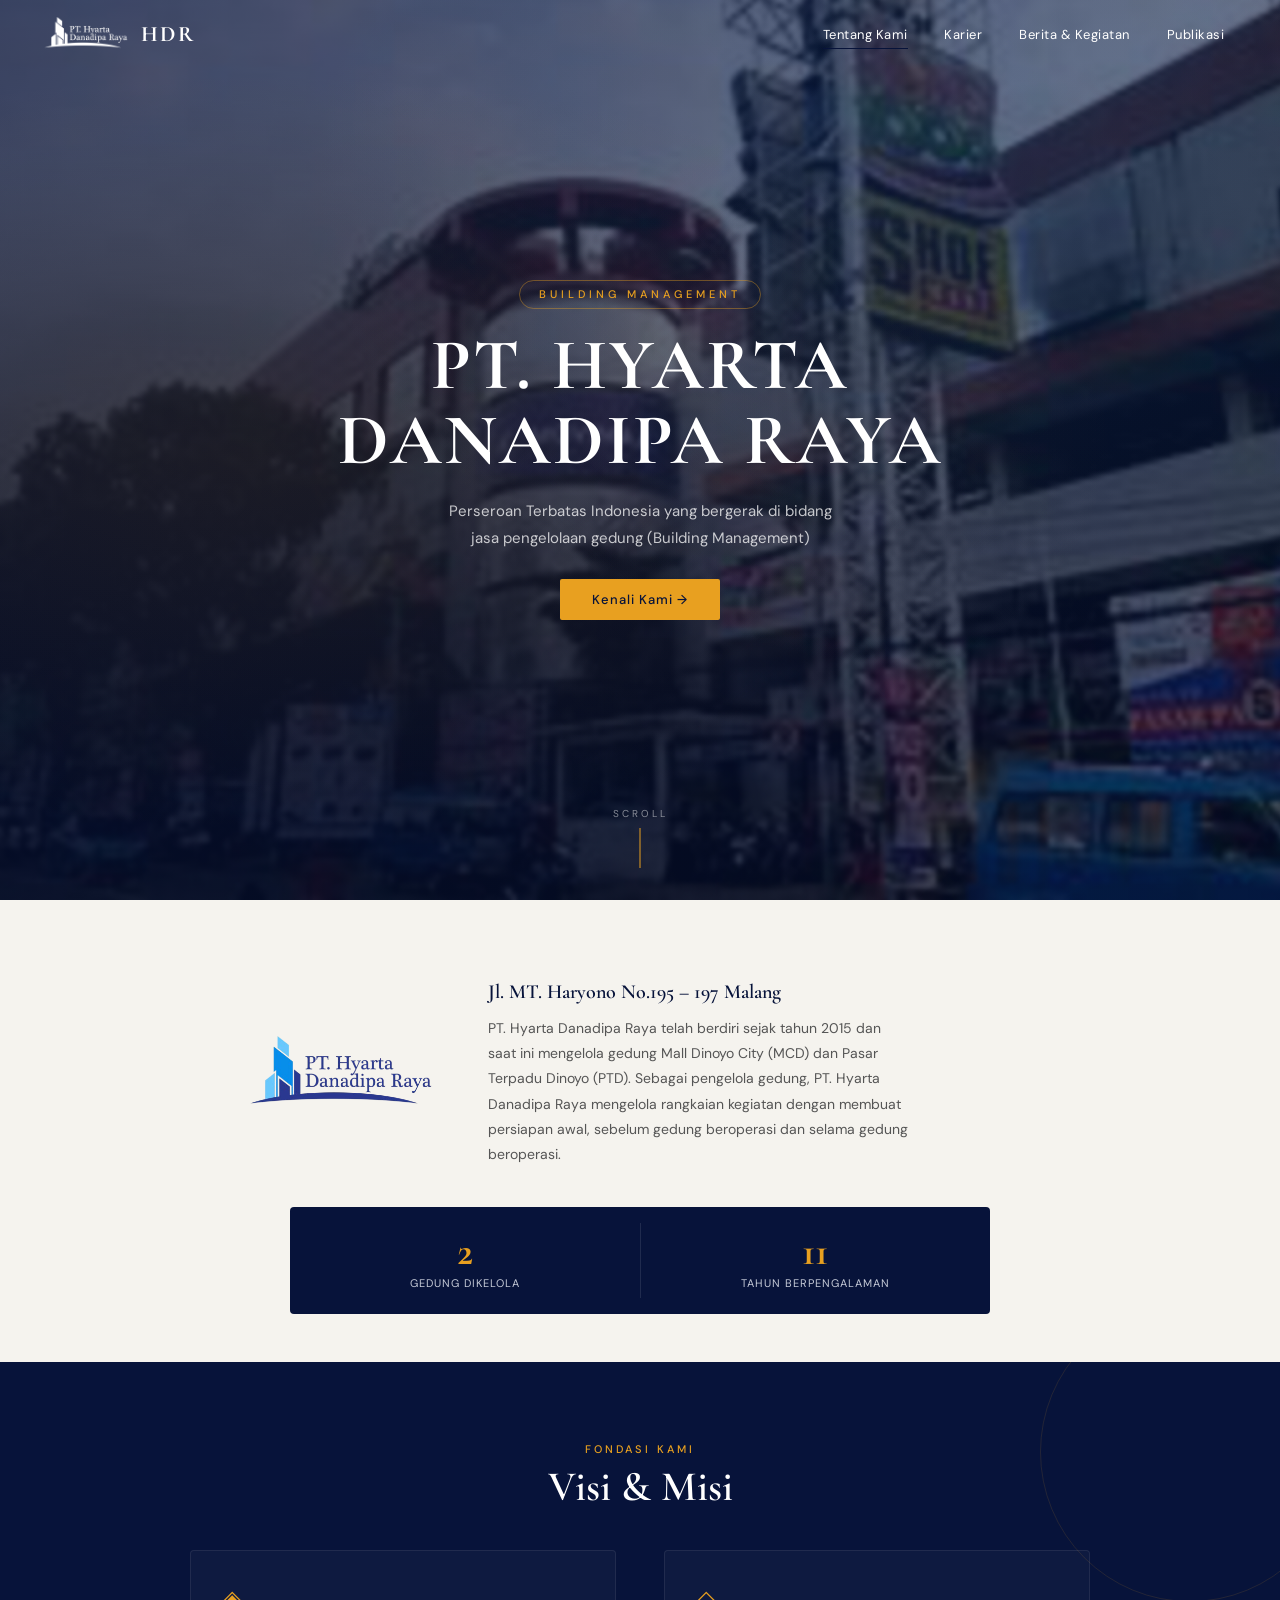
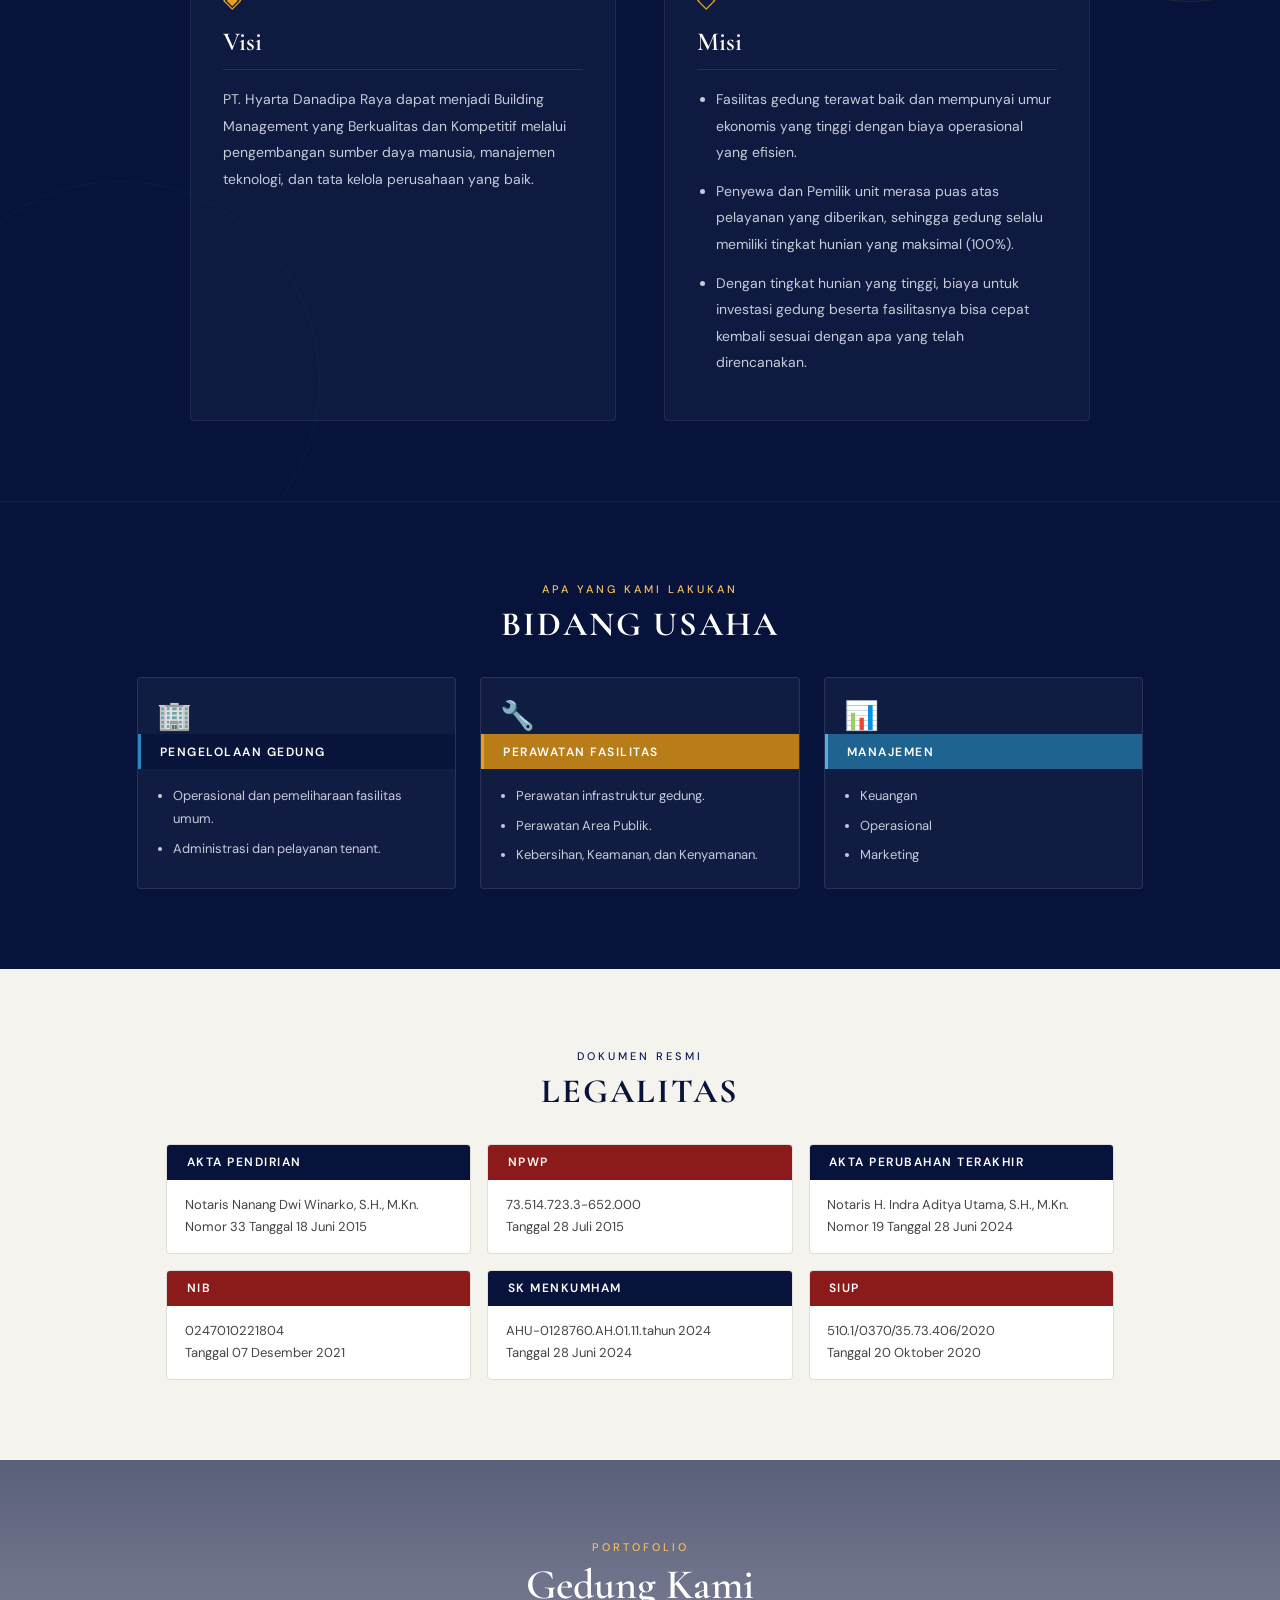
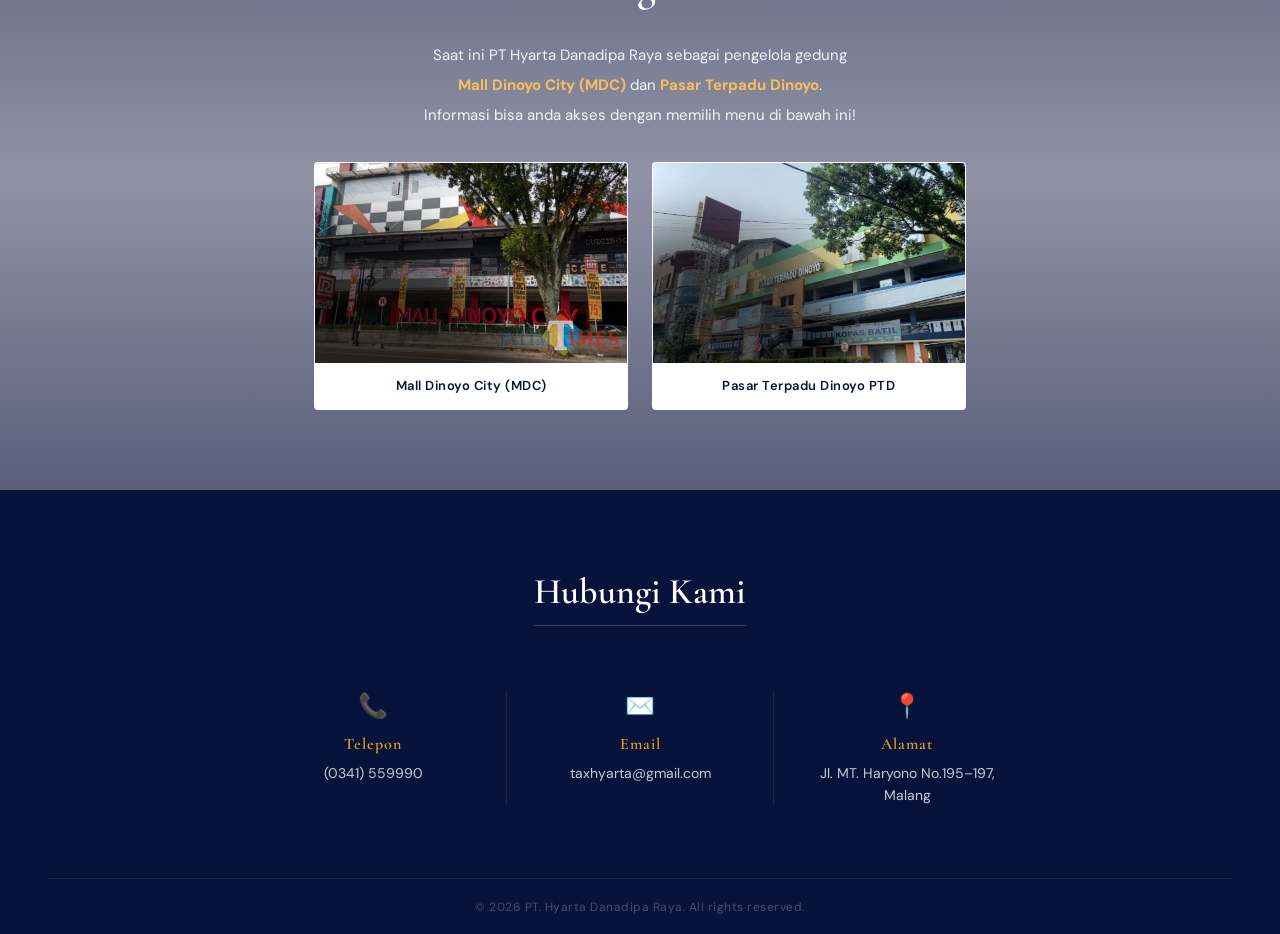
==== commit bba177d0: "Update index.html" ====
--- a/index.html
+++ b/index.html
@@ -238,7 +238,7 @@
       </div>
     </div>
     <div class="footer-bar">
-      <p>© 2025 PT. Hyarta Danadipa Raya. All rights reserved.</p>
+      <p>© 2026 PT. Hyarta Danadipa Raya. All rights reserved.</p>
     </div>
   </section>
 
--- a/1utama.css
+++ b/1utama.css
@@ -232,7 +232,7 @@
   overflow: hidden;
   background:
     linear-gradient(135deg, rgba(7,19,58,0.75) 0%, rgba(7,19,58,0.5) 100%),
-    url("foto3.jpg") center/cover no-repeat;
+    url("background.jpg") center/cover no-repeat;
 }
 
 .hero-overlay {
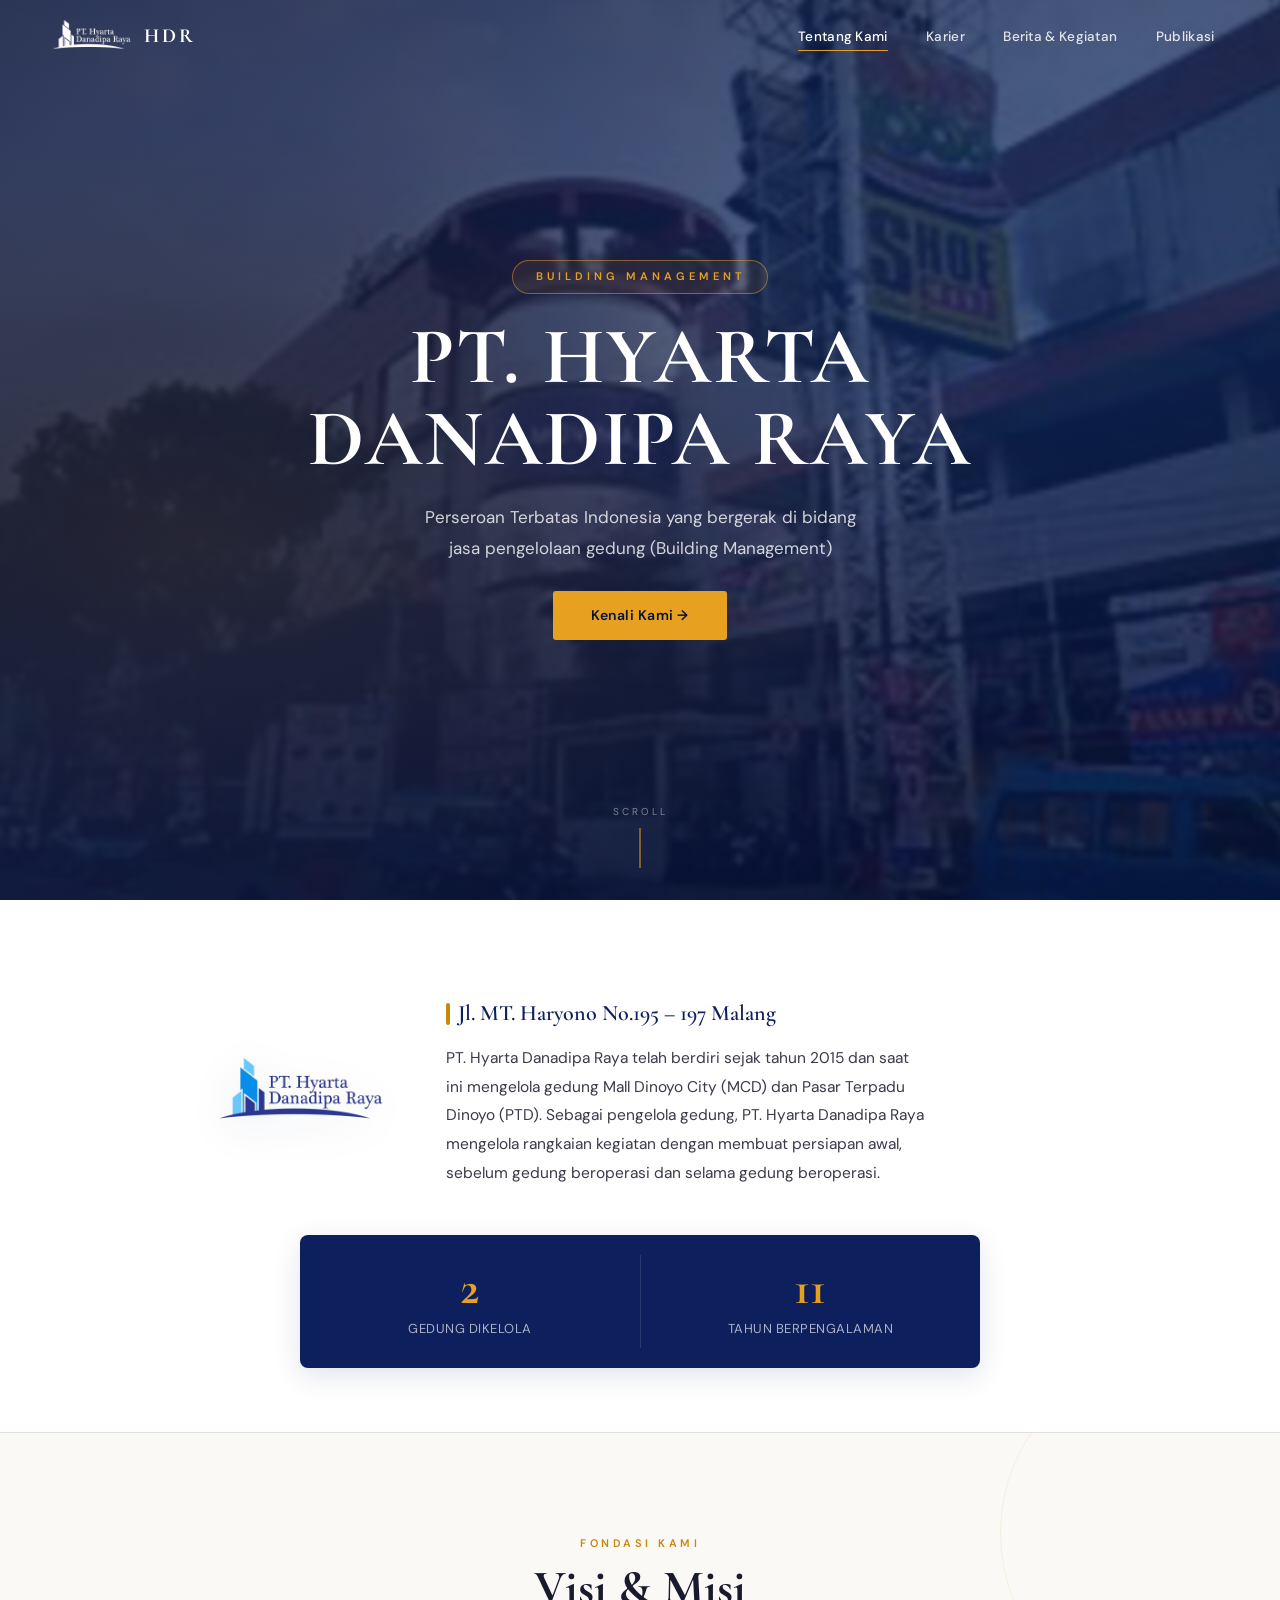
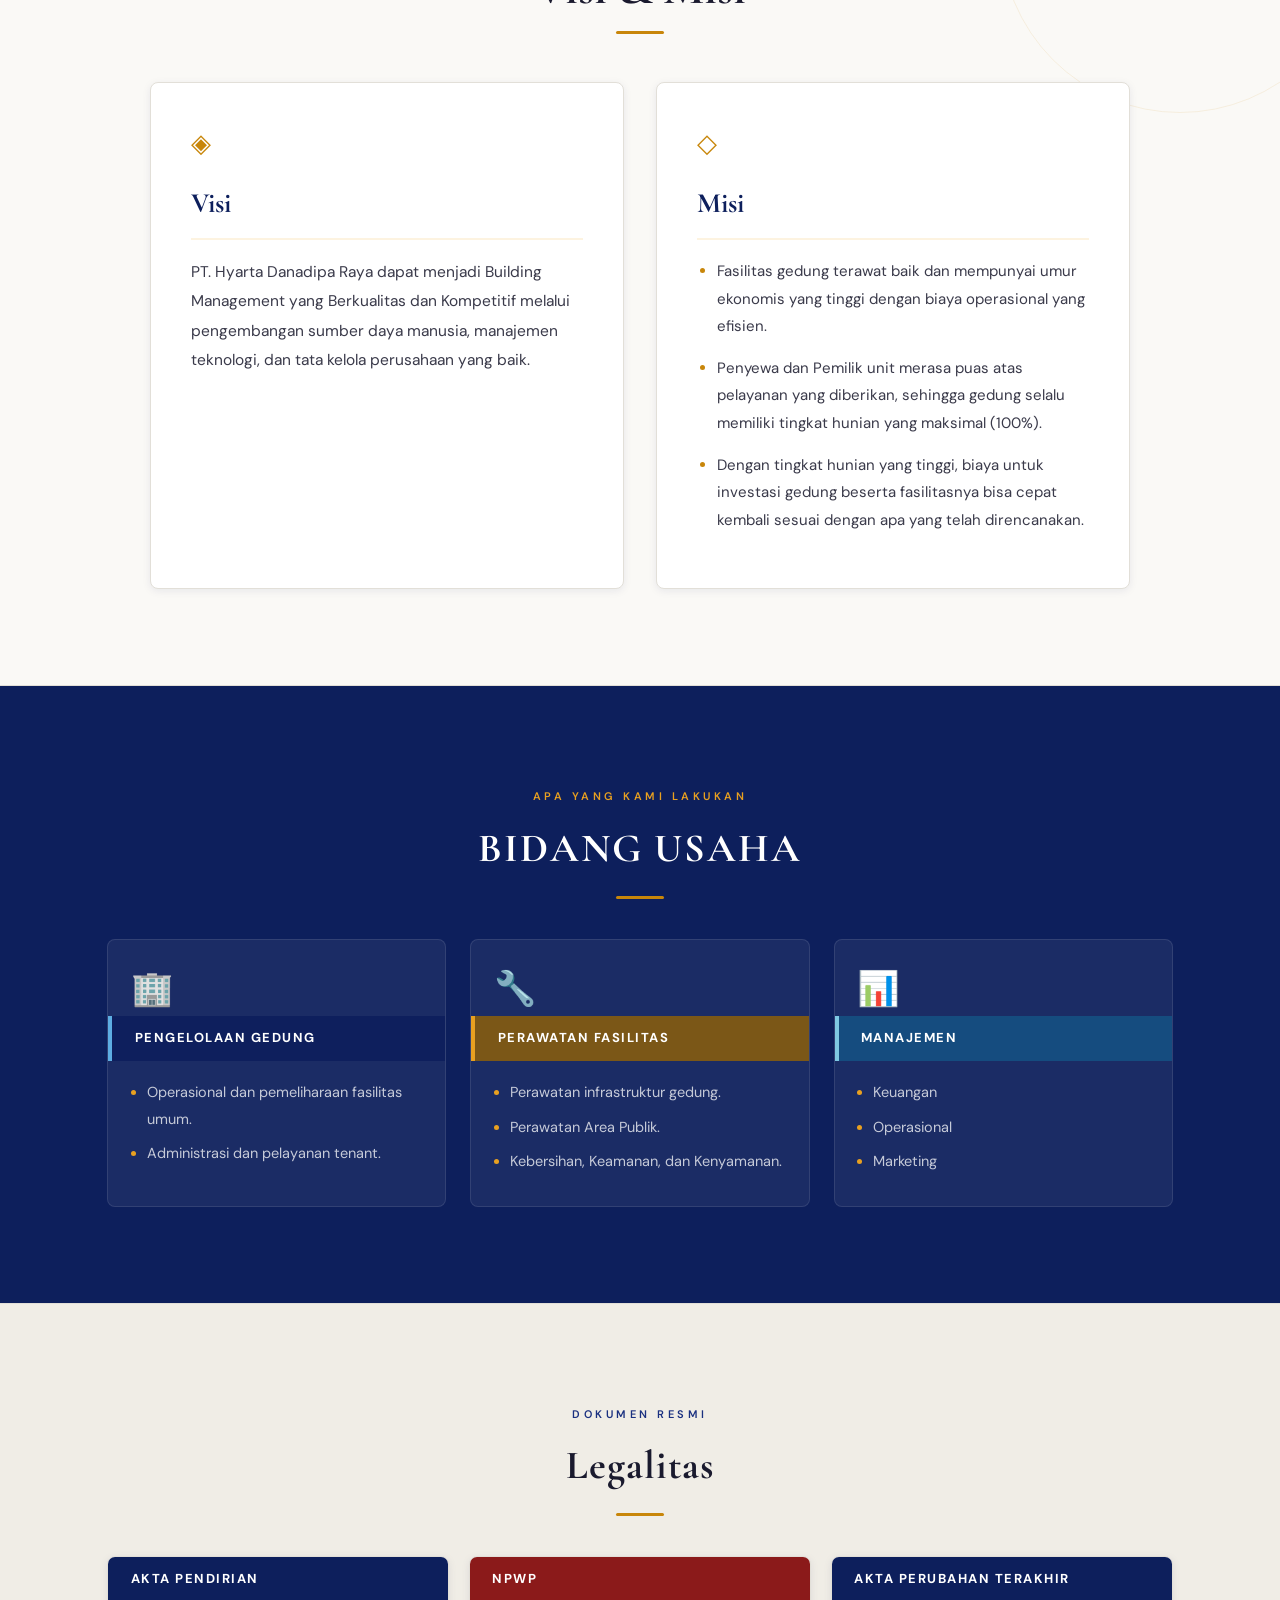
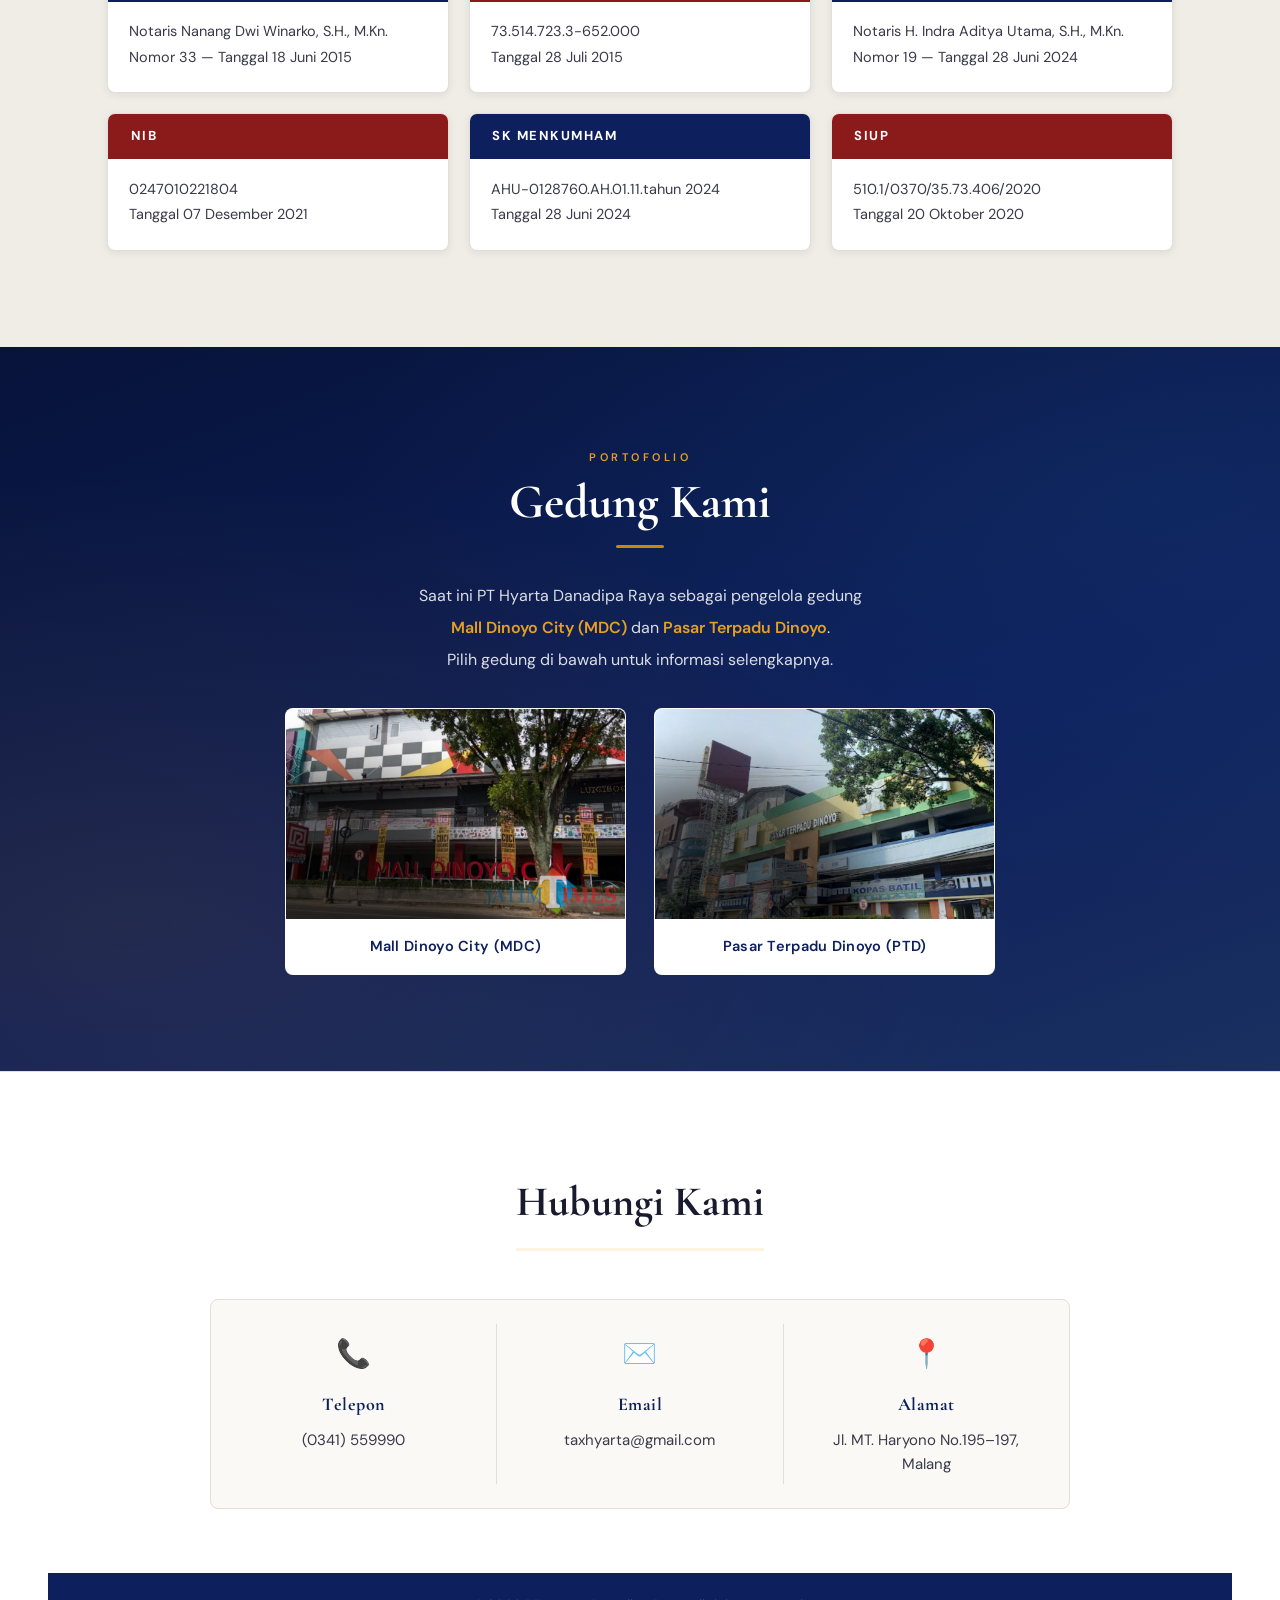
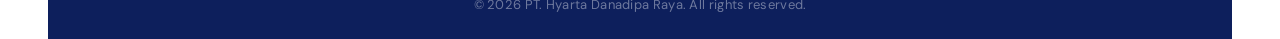
==== commit 45346a78: "Update index.html" ====
--- a/index.html
+++ b/index.html
@@ -8,7 +8,7 @@
   <link rel="stylesheet" href="1utama.css">
   <link rel="preconnect" href="https://fonts.googleapis.com">
   <link rel="preconnect" href="https://fonts.gstatic.com" crossorigin>
-  <link href="https://fonts.googleapis.com/css2?family=Cormorant+Garamond:wght@300;400;600;700&family=DM+Sans:wght@300;400;500&display=swap" rel="stylesheet">
+  <link href="https://fonts.googleapis.com/css2?family=Cormorant+Garamond:wght@300;400;600;700&family=DM+Sans:ital,opsz,wght@0,9..40,300;0,9..40,400;0,9..40,500;0,9..40,600&display=swap" rel="stylesheet">
 </head>
 
 <body>
@@ -33,9 +33,9 @@
   <!-- Mobile drawer -->
   <div class="mobile-drawer" id="mobileDrawer">
     <a href="index.html" class="nav-link active">Tentang Kami</a>
-      <a href="3karier.html" class="nav-link">Karier</a>
-      <a href="5berita.html" class="nav-link">Berita &amp; Kegiatan</a>
-      <a href="6publikasi.html" class="nav-link">Publikasi</a>
+    <a href="3karier.html" class="nav-link">Karier</a>
+    <a href="5berita.html" class="nav-link">Berita &amp; Kegiatan</a>
+    <a href="6publikasi.html" class="nav-link">Publikasi</a>
   </div>
 
   <!-- ======= HERO ======= -->
@@ -59,7 +59,7 @@
   <!-- ======= TENTANG / LOGO ======= -->
   <section class="halaman2" id="tentang">
     <div class="halaman2-inner">
-      <img src="fotologo.png" class="fotologo reveal">
+      <img src="fotologo.png" class="fotologo reveal" alt="Logo PT. Hyarta Danadipa Raya">
       <div class="halaman2-text reveal">
         <p class="teks3">Jl. MT. Haryono No.195 – 197 Malang</p>
         <p class="teks3-sub">PT. Hyarta Danadipa Raya telah berdiri sejak tahun 2015 dan saat ini mengelola gedung Mall Dinoyo City (MCD) dan Pasar Terpadu Dinoyo (PTD). Sebagai pengelola gedung, PT. Hyarta Danadipa Raya mengelola rangkaian kegiatan dengan membuat persiapan awal, sebelum gedung beroperasi dan selama gedung beroperasi.</p>
@@ -73,7 +73,7 @@
       </div>
       <div class="stat-divider"></div>
       <div class="stat-item">
-        <span class="stat-num" data-target=11">0</span>
+        <span class="stat-num" data-target="11">0</span>
         <span class="stat-label">Tahun Berpengalaman</span>
       </div>
     </div>
@@ -83,7 +83,8 @@
   <section class="halaman3" id="visimisi">
     <div class="halaman3-header reveal">
       <span class="section-tag">Fondasi Kami</span>
-      <h2 class="section-title">Visi & Misi</h2>
+      <h2 class="section-title">Visi &amp; Misi</h2>
+      <div class="gold-line"></div>
     </div>
     <div class="container">
       <div class="section reveal">
@@ -97,12 +98,9 @@
         <div class="vm-icon">◇</div>
         <h2>Misi</h2>
         <ul>
-          <li>Fasilitas gedung terawat baik dan mempunyai umur ekonomis
-            yang tinggi dengan biaya operasional yang efisien.</li>
-          <li>Penyewa dan Pemilik unit merasa puas atas pelayanan yang diberikan,
-            sehingga gedung selalu memiliki tingkat hunian yang maksimal (100%).</li>
-          <li>Dengan tingkat hunian yang tinggi, biaya untuk investasi gedung beserta
-            fasilitasnya bisa cepat kembali sesuai dengan apa yang telah direncanakan.</li>
+          <li>Fasilitas gedung terawat baik dan mempunyai umur ekonomis yang tinggi dengan biaya operasional yang efisien.</li>
+          <li>Penyewa dan Pemilik unit merasa puas atas pelayanan yang diberikan, sehingga gedung selalu memiliki tingkat hunian yang maksimal (100%).</li>
+          <li>Dengan tingkat hunian yang tinggi, biaya untuk investasi gedung beserta fasilitasnya bisa cepat kembali sesuai dengan apa yang telah direncanakan.</li>
         </ul>
       </div>
     </div>
@@ -113,6 +111,7 @@
     <div class="halaman4-header reveal">
       <span class="section-tag light">Apa yang Kami Lakukan</span>
       <h2 class="judul">BIDANG USAHA</h2>
+      <div class="gold-line"></div>
     </div>
     <div class="grid">
       <div class="kartu reveal">
@@ -155,31 +154,32 @@
     <div class="halaman5-header reveal">
       <span class="section-tag dark">Dokumen Resmi</span>
       <h2 class="judul-halaman">Legalitas</h2>
+      <div class="gold-line"></div>
     </div>
     <div class="grid">
       <div class="kartu reveal">
         <div class="kartu-header biru">Akta Pendirian</div>
-        <div class="kartu-body">Notaris Nanang Dwi Winarko, S.H., M.Kn. <br>Nomor 33 Tanggal 18 Juni 2015</div>
+        <div class="kartu-body">Notaris Nanang Dwi Winarko, S.H., M.Kn.<br>Nomor 33 — Tanggal 18 Juni 2015</div>
       </div>
       <div class="kartu reveal">
         <div class="kartu-header merah">NPWP</div>
-        <div class="kartu-body">73.514.723.3-652.000 <br>Tanggal 28 Juli 2015</div>
+        <div class="kartu-body">73.514.723.3-652.000<br>Tanggal 28 Juli 2015</div>
       </div>
       <div class="kartu reveal">
         <div class="kartu-header biru">Akta Perubahan Terakhir</div>
-        <div class="kartu-body">Notaris H. Indra Aditya Utama, S.H., M.Kn. <br>Nomor 19 Tanggal 28 Juni 2024</div>
+        <div class="kartu-body">Notaris H. Indra Aditya Utama, S.H., M.Kn.<br>Nomor 19 — Tanggal 28 Juni 2024</div>
       </div>
       <div class="kartu reveal">
         <div class="kartu-header merah">NIB</div>
-        <div class="kartu-body">0247010221804 <br>Tanggal 07 Desember 2021</div>
+        <div class="kartu-body">0247010221804<br>Tanggal 07 Desember 2021</div>
       </div>
       <div class="kartu reveal">
         <div class="kartu-header biru">SK Menkumham</div>
-        <div class="kartu-body">AHU-0128760.AH.01.11.tahun 2024 <br>Tanggal 28 Juni 2024</div>
+        <div class="kartu-body">AHU-0128760.AH.01.11.tahun 2024<br>Tanggal 28 Juni 2024</div>
       </div>
       <div class="kartu reveal">
         <div class="kartu-header merah">SIUP</div>
-        <div class="kartu-body">510.1/0370/35.73.406/2020 <br>Tanggal 20 Oktober 2020</div>
+        <div class="kartu-body">510.1/0370/35.73.406/2020<br>Tanggal 20 Oktober 2020</div>
       </div>
     </div>
   </section>
@@ -189,11 +189,12 @@
     <div class="halaman6-header reveal">
       <span class="section-tag light">Portofolio</span>
       <h2 class="section-title light">Gedung Kami</h2>
+      <div class="gold-line"></div>
     </div>
     <p class="teks-gedung reveal">
       Saat ini PT Hyarta Danadipa Raya sebagai pengelola gedung<br>
       <strong>Mall Dinoyo City (MDC)</strong> dan <strong>Pasar Terpadu Dinoyo</strong>.<br>
-      Informasi bisa anda akses dengan memilih menu di bawah ini!
+      Pilih gedung di bawah untuk informasi selengkapnya.
     </p>
     <div class="grid">
       <a href="2malldinoyo.html" class="kartu reveal">
@@ -208,7 +209,7 @@
           <img src="ptd.jpg" alt="Pasar Terpadu Dinoyo">
           <div class="kartu-overlay">Lihat Detail →</div>
         </div>
-        <p>Pasar Terpadu Dinoyo PTD</p>
+        <p>Pasar Terpadu Dinoyo (PTD)</p>
       </a>
     </div>
   </section>
@@ -217,20 +218,20 @@
   <section class="halaman8" id="contact">
     <div class="contact-inner">
       <h1 class="h1 reveal">Hubungi Kami</h1>
-      <div class="contact-grid">
-        <div class="contact-item reveal">
+      <div class="contact-grid reveal">
+        <div class="contact-item">
           <div class="contact-icon">📞</div>
           <h2 class="h2">Telepon</h2>
           <p class="p">(0341) 559990</p>
         </div>
         <div class="contact-divider"></div>
-        <div class="contact-item reveal">
+        <div class="contact-item">
           <div class="contact-icon">✉️</div>
           <h2 class="h2">Email</h2>
           <p class="p">taxhyarta@gmail.com</p>
         </div>
         <div class="contact-divider"></div>
-        <div class="contact-item reveal">
+        <div class="contact-item">
           <div class="contact-icon">📍</div>
           <h2 class="h2">Alamat</h2>
           <p class="p">Jl. MT. Haryono No.195–197, Malang</p>
--- a/1utama.css
+++ b/1utama.css
@@ -1,70 +1,74 @@
 /* ===== IMPORT FONTS ===== */
-@import url('https://fonts.googleapis.com/css2?family=Cormorant+Garamond:wght@300;400;600;700&family=DM+Sans:wght@300;400;500&display=swap');
+@import url('https://fonts.googleapis.com/css2?family=Cormorant+Garamond:wght@300;400;600;700&family=DM+Sans:ital,opsz,wght@0,9..40,300;0,9..40,400;0,9..40,500;0,9..40,600&display=swap');
 
 /* ===== CSS VARIABLES ===== */
 :root {
-  --navy:      #07133a;
-  --navy-mid:  #0d1f5c;
-  --gold:      #E8A020;
-  --gold-light:#f5c05a;
-  --blue:      #2E86C1;
-  --cream:     #f5f3ee;
-  --white:     #ffffff;
-  --gray:      #9192a5;
-  --red-dark:  #8B1A1A;
-  --text-muted:#c6cbd8;
+  --navy:       #0d1f5c;
+  --navy-dark:  #07133a;
+  --navy-mid:   #1a3080;
+  --gold:       #C8860A;
+  --gold-light: #E8A020;
+  --gold-pale:  #fdf3e0;
+  --blue:       #2E86C1;
+  --blue-light: #e8f4fb;
+  --cream:      #faf9f6;
+  --cream-dark: #f0ede6;
+  --white:      #ffffff;
+  --gray-light: #f4f4f6;
+  --text-dark:  #1a1a2e;
+  --text-body:  #3a3a4a;
+  --text-muted: #6b6b80;
+  --text-pale:  #a0a0b0;
+  --border:     #e2dfd8;
   --font-display: 'Cormorant Garamond', Georgia, serif;
   --font-body:    'DM Sans', Arial, sans-serif;
-  --transition: 0.4s cubic-bezier(0.25, 0.46, 0.45, 0.94);
+  --transition: 0.35s cubic-bezier(0.25, 0.46, 0.45, 0.94);
+  --radius:     8px;
+  --shadow-sm:  0 2px 8px rgba(13,31,92,0.08);
+  --shadow-md:  0 8px 28px rgba(13,31,92,0.12);
+  --shadow-lg:  0 20px 60px rgba(13,31,92,0.18);
 }
 
 /* ===== RESET & BASE ===== */
 *, *::before, *::after { box-sizing: border-box; margin: 0; padding: 0; }
-
 html { scroll-behavior: smooth; }
-
 body {
   font-family: var(--font-body);
   background: var(--cream);
-  color: var(--navy);
+  color: var(--text-body);
   overflow-x: hidden;
   cursor: default;
+  line-height: 1.6;
 }
 
 /* ===== CUSTOM CURSOR ===== */
 .custom-cursor {
-  width: 12px; height: 12px;
+  width: 10px; height: 10px;
   background: var(--gold);
   border-radius: 50%;
   position: fixed;
   pointer-events: none;
   z-index: 9999;
-  transition: transform 0.15s ease;
-  mix-blend-mode: multiply;
-}
-.custom-cursor.grow { transform: scale(3); opacity: 0.5; }
+  transition: transform 0.15s ease, opacity 0.15s ease;
+}
+.custom-cursor.grow { transform: scale(3.5); opacity: 0.4; }
 
 /* ===== SCROLL REVEAL ===== */
 .reveal {
   opacity: 0;
-  transform: translateY(40px);
-  transition: opacity 0.7s ease, transform 0.7s ease;
-}
-.reveal.visible {
-  opacity: 1;
-  transform: translateY(0);
-}
-
-/* staggered delay helpers */
+  transform: translateY(32px);
+  transition: opacity 0.65s ease, transform 0.65s ease;
+}
+.reveal.visible { opacity: 1; transform: translateY(0); }
 .reveal:nth-child(2) { transition-delay: 0.1s; }
-.reveal:nth-child(3) { transition-delay: 0.2s; }
-.reveal:nth-child(4) { transition-delay: 0.3s; }
-.reveal:nth-child(5) { transition-delay: 0.15s; }
-.reveal:nth-child(6) { transition-delay: 0.25s; }
+.reveal:nth-child(3) { transition-delay: 0.18s; }
+.reveal:nth-child(4) { transition-delay: 0.26s; }
+.reveal:nth-child(5) { transition-delay: 0.16s; }
+.reveal:nth-child(6) { transition-delay: 0.24s; }
 
 /* ===== ANIMATIONS ===== */
 @keyframes slideUp {
-  from { opacity: 0; transform: translateY(60px); }
+  from { opacity: 0; transform: translateY(50px); }
   to   { opacity: 1; transform: translateY(0); }
 }
 @keyframes fadeIn {
@@ -73,41 +77,45 @@
 }
 @keyframes float {
   0%, 100% { transform: translateY(0); }
-  50%       { transform: translateY(-8px); }
+  50%       { transform: translateY(-6px); }
 }
 @keyframes scrollLine {
-  0%   { transform: scaleY(0); transform-origin: top; }
-  50%  { transform: scaleY(1); transform-origin: top; }
+  0%     { transform: scaleY(0); transform-origin: top; }
+  50%    { transform: scaleY(1); transform-origin: top; }
   50.01% { transform: scaleY(1); transform-origin: bottom; }
-  100% { transform: scaleY(0); transform-origin: bottom; }
-}
-@keyframes pulse {
-  0%, 100% { opacity: 1; }
-  50%       { opacity: 0.4; }
-}
-
-/* ===== SECTION TAG ===== */
+  100%   { transform: scaleY(0); transform-origin: bottom; }
+}
+
+/* ===== SECTION LABELS ===== */
 .section-tag {
   font-family: var(--font-body);
   font-size: 11px;
-  font-weight: 500;
-  letter-spacing: 3px;
+  font-weight: 600;
+  letter-spacing: 3.5px;
   text-transform: uppercase;
   color: var(--gold);
-  display: block;
-  margin-bottom: 0.5rem;
+  display: inline-block;
+  margin-bottom: 0.6rem;
 }
 .section-tag.light { color: var(--gold-light); }
 .section-tag.dark  { color: var(--navy-mid); }
 
 .section-title {
   font-family: var(--font-display);
-  font-size: 42px;
-  font-weight: 600;
-  color: var(--white);
+  font-size: clamp(32px, 4vw, 48px);
+  font-weight: 700;
+  color: var(--text-dark);
   line-height: 1.1;
 }
 .section-title.light { color: var(--white); }
+
+/* ===== SECTION DIVIDER ===== */
+.gold-line {
+  width: 48px; height: 3px;
+  background: var(--gold);
+  border-radius: 2px;
+  margin: 1rem auto 0;
+}
 
 /* ===== NAVBAR ===== */
 .navbar {
@@ -116,50 +124,49 @@
   z-index: 100;
   display: flex;
   align-items: center;
-  padding: 1rem 2.5rem;
+  padding: 1.1rem 3rem;
   background: transparent;
-  transition: background var(--transition), padding var(--transition), backdrop-filter var(--transition);
+  transition: background var(--transition), padding var(--transition), box-shadow var(--transition);
 }
 .navbar.scrolled {
-  background: rgba(7, 19, 58, 0.92);
-  backdrop-filter: blur(12px);
-  padding: 0.8rem 2.5rem;
-  box-shadow: 0 2px 20px rgba(0,0,0,0.3);
+  background: rgba(7, 19, 58, 0.96);
+  backdrop-filter: blur(16px);
+  padding: 0.75rem 3rem;
+  box-shadow: 0 2px 24px rgba(0,0,0,0.25);
 }
 
 .navbar-logo {
   display: flex;
   align-items: center;
-  gap: 0.6rem;
+  gap: 0.65rem;
   text-decoration: none;
   margin-right: auto;
 }
 .nav-logo-img {
-  height: 36px;
-  width: auto;
+  height: 34px; width: auto;
   filter: brightness(0) invert(1);
   object-fit: contain;
 }
 .nav-brand {
   font-family: var(--font-display);
-  font-size: 22px;
+  font-size: 20px;
   font-weight: 700;
   color: var(--white);
-  letter-spacing: 2px;
+  letter-spacing: 3px;
 }
 
 .navbar-links {
   display: flex;
-  gap: 0.3rem;
+  gap: 0.2rem;
   align-items: center;
 }
 .nav-link {
   text-decoration: none;
-  color: white;
-  font-size: 13px;
-  font-weight: 400;
-  letter-spacing: 0.5px;
-  padding: 0.5rem 1rem;
+  color: rgba(255,255,255,0.85);
+  font-size: 13.5px;
+  font-weight: 500;
+  letter-spacing: 0.3px;
+  padding: 0.5rem 1.1rem;
   border-radius: 4px;
   transition: color var(--transition), background var(--transition);
   position: relative;
@@ -167,11 +174,12 @@
 .nav-link::after {
   content: '';
   position: absolute;
-  bottom: 2px; left: 1rem; right: 1rem;
-  height: 1px;
-  background: var(--navy);
+  bottom: 4px; left: 1.1rem; right: 1.1rem;
+  height: 1.5px;
+  background: var(--gold-light);
   transform: scaleX(0);
   transition: transform var(--transition);
+  border-radius: 1px;
 }
 .nav-link:hover::after,
 .nav-link.active::after { transform: scaleX(1); }
@@ -199,113 +207,110 @@
   display: flex;
   position: fixed;
   top: 0; right: -100%;
-  width: 260px; height: 100%;
-  background: var(--navy);
+  width: 270px; height: 100%;
+  background: var(--navy-dark);
   z-index: 1000;
   flex-direction: column;
-  padding: 5rem 2rem 2rem;
-  gap: 0.5rem;
+  padding: 5.5rem 2rem 2rem;
+  gap: 0.25rem;
   transition: right 0.35s ease;
   visibility: hidden;
+  box-shadow: -4px 0 30px rgba(0,0,0,0.25);
 }
 .mobile-drawer.open {
   right: 0;
   visibility: visible;
 }
-.drawer-link {
-  text-decoration: none;
-  color: var(--text-muted);
-  font-size: 15px;
-  padding: 0.75rem 0;
-  border-bottom: 1px solid rgba(255,255,255,0.08);
-  transition: color var(--transition);
-}
-.drawer-link:hover { color: var(--gold); }
+.mobile-drawer .nav-link {
+  font-size: 16px;
+  padding: 0.85rem 0;
+  border-bottom: 1px solid rgba(255,255,255,0.07);
+  color: rgba(255,255,255,0.75);
+  border-radius: 0;
+}
+.mobile-drawer .nav-link::after { display: none; }
+.mobile-drawer .nav-link:hover { color: var(--gold-light); }
 
 /* ===== HERO ===== */
 .halaman1 {
   height: 100vh;
+  min-height: 600px;
   position: relative;
   display: flex;
   align-items: center;
   justify-content: center;
   overflow: hidden;
   background:
-    linear-gradient(135deg, rgba(7,19,58,0.75) 0%, rgba(7,19,58,0.5) 100%),
+    linear-gradient(160deg, rgba(7,19,58,0.82) 0%, rgba(13,31,92,0.68) 55%, rgba(7,19,58,0.78) 100%),
     url("background.jpg") center/cover no-repeat;
 }
-
 .hero-overlay {
   position: absolute;
   inset: 0;
-  background: 
-    radial-gradient(ellipse at 20% 50%, rgba(232,160,32,0.1) 0%, transparent 60%),
-    radial-gradient(ellipse at 80% 20%, rgba(46,134,193,0.1) 0%, transparent 50%);
+  background:
+    radial-gradient(ellipse at 15% 60%, rgba(200,134,10,0.15) 0%, transparent 55%),
+    radial-gradient(ellipse at 85% 25%, rgba(46,134,193,0.12) 0%, transparent 50%);
   pointer-events: none;
 }
-
 .hero-content {
   text-align: center;
   z-index: 2;
   display: flex;
   flex-direction: column;
   align-items: center;
-  gap: 1.2rem;
-}
-
+  gap: 1.4rem;
+  padding: 0 1.5rem;
+}
 .hero-badge {
   font-size: 11px;
-  font-weight: 500;
+  font-weight: 600;
   letter-spacing: 4px;
   text-transform: uppercase;
-  color: var(--gold);
-  border: 1px solid rgba(232,160,32,0.4);
-  padding: 0.4rem 1.2rem;
-  border-radius: 20px;
-  animation: fadeIn 1s ease 0.3s both;
-}
-
+  color: var(--gold-light);
+  border: 1px solid rgba(232,160,32,0.5);
+  padding: 0.45rem 1.4rem;
+  border-radius: 24px;
+  animation: fadeIn 1s ease 0.2s both;
+  background: rgba(232,160,32,0.08);
+}
 .teks1 {
   font-family: var(--font-display);
-  font-size: clamp(36px, 6vw, 72px);
+  font-size: clamp(40px, 7vw, 80px);
   font-weight: 700;
   color: var(--white);
-  line-height: 1.05;
+  line-height: 1.02;
   letter-spacing: 2px;
-  animation: slideUp 1s ease 0.5s both;
-}
-
+  animation: slideUp 1s ease 0.4s both;
+}
 .teks2 {
-  font-size: 15px;
-  color: rgba(255,255,255,0.75);
-  line-height: 1.8;
-  animation: slideUp 1s ease 0.7s both;
-  max-width: 480px;
-}
-
+  font-size: clamp(15px, 1.8vw, 17px);
+  color: rgba(255,255,255,0.8);
+  line-height: 1.85;
+  animation: slideUp 1s ease 0.6s both;
+  max-width: 500px;
+}
 .hero-cta {
   display: inline-block;
   text-decoration: none;
-  color: var(--navy);
-  background: var(--gold);
-  padding: 0.75rem 2rem;
-  font-size: 13px;
-  font-weight: 500;
-  letter-spacing: 1px;
-  border-radius: 2px;
-  animation: slideUp 1s ease 0.9s both;
-  transition: background var(--transition), transform var(--transition);
-  margin-top: 0.5rem;
+  color: var(--navy-dark);
+  background: var(--gold-light);
+  padding: 0.85rem 2.4rem;
+  font-size: 14px;
+  font-weight: 600;
+  letter-spacing: 0.5px;
+  border-radius: 3px;
+  animation: slideUp 1s ease 0.8s both;
+  transition: background var(--transition), transform var(--transition), box-shadow var(--transition);
+  margin-top: 0.25rem;
 }
 .hero-cta:hover {
-  background: var(--gold-light);
-  transform: translateY(-2px);
-}
-
+  background: var(--white);
+  transform: translateY(-3px);
+  box-shadow: 0 10px 30px rgba(232,160,32,0.35);
+}
 .hero-scroll-hint {
   position: absolute;
-  bottom: 2rem;
-  left: 50%;
+  bottom: 2rem; left: 50%;
   transform: translateX(-50%);
   display: flex;
   flex-direction: column;
@@ -317,69 +322,75 @@
   font-size: 10px;
   letter-spacing: 3px;
   text-transform: uppercase;
-  color: rgba(255,255,255,0.5);
+  color: rgba(255,255,255,0.45);
 }
 .scroll-line {
-  width: 1px;
-  height: 40px;
-  background: var(--gold);
+  width: 1px; height: 40px;
+  background: var(--gold-light);
   animation: scrollLine 1.5s ease-in-out infinite;
 }
 
-/* ===== HALAMAN 2 ===== */
+/* ===== HALAMAN 2 : TENTANG ===== */
 .halaman2 {
-  background: var(--cream);
-  padding: 5rem 2rem 3rem;
-  display: flex;
-  flex-direction: column;
-  align-items: center;
-  gap: 2.5rem;
-}
-
+  background: var(--white);
+  padding: 6rem 2rem 4rem;
+  display: flex;
+  flex-direction: column;
+  align-items: center;
+  gap: 3rem;
+  border-bottom: 1px solid var(--border);
+}
 .halaman2-inner {
   display: flex;
   align-items: center;
-  gap: 3rem;
-  max-width: 800px;
+  gap: 3.5rem;
+  max-width: 860px;
   width: 100%;
 }
-
 .fotologo {
-  width: 200px;
-  height: auto;
+  width: 180px; height: auto;
+  flex-shrink: 0;
   animation: float 4s ease-in-out infinite;
-  flex-shrink: 0;
-}
-
+  filter: drop-shadow(0 8px 20px rgba(13,31,92,0.1));
+}
 .halaman2-text {
   display: flex;
   flex-direction: column;
-  gap: 0.75rem;
-}
-
+  gap: 0.8rem;
+}
 .teks3 {
   font-family: var(--font-display);
-  font-size: 20px;
+  font-size: 22px;
   color: var(--navy);
   font-weight: 600;
-}
-
+  display: flex;
+  align-items: center;
+  gap: 0.5rem;
+}
+.teks3::before {
+  content: '';
+  display: inline-block;
+  width: 4px; height: 22px;
+  background: var(--gold);
+  border-radius: 2px;
+  flex-shrink: 0;
+}
 .teks3-sub {
-  font-size: 14px;
-  color: #555;
-  line-height: 1.8;
-  max-width: 420px;
+  font-size: 15.5px;
+  color: var(--text-body);
+  line-height: 1.85;
+  max-width: 480px;
 }
 
 /* Stat bar */
 .stat-bar {
   display: flex;
-  gap: 0;
   background: var(--navy);
-  border-radius: 4px;
+  border-radius: var(--radius);
   overflow: hidden;
   width: 100%;
-  max-width: 700px;
+  max-width: 680px;
+  box-shadow: var(--shadow-md);
 }
 .stat-item {
   flex: 1;
@@ -387,249 +398,225 @@
   flex-direction: column;
   align-items: center;
   justify-content: center;
-  padding: 1.5rem 1rem;
-  gap: 0.3rem;
+  padding: 1.8rem 1rem;
+  gap: 0.4rem;
 }
 .stat-num {
   font-family: var(--font-display);
-  font-size: 40px;
-  font-weight: 700;
-  color: var(--gold);
+  font-size: 48px;
+  font-weight: 700;
+  color: var(--gold-light);
   line-height: 1;
 }
-.stat-pct {
-  font-family: var(--font-display);
-  font-size: 22px;
-  color: var(--gold);
-  margin-left: 2px;
-}
 .stat-label {
-  font-size: 11px;
-  letter-spacing: 1px;
-  color: var(--text-muted);
+  font-size: 13px;
+  letter-spacing: 0.5px;
+  color: rgba(255,255,255,0.65);
   text-transform: uppercase;
 }
 .stat-divider {
   width: 1px;
-  background: rgba(255,255,255,0.1);
-  margin: 1rem 0;
+  background: rgba(255,255,255,0.12);
+  margin: 1.25rem 0;
 }
 
 /* ===== HALAMAN 3 : VISI MISI ===== */
 .halaman3 {
-  background: var(--navy);
-  padding: 5rem 3rem;
-  display: flex;
-  flex-direction: column;
-  align-items: center;
-  gap: 2.5rem;
+  background: var(--cream);
+  padding: 6rem 3rem;
+  display: flex;
+  flex-direction: column;
+  align-items: center;
+  gap: 3rem;
   position: relative;
   overflow: hidden;
+  border-bottom: 1px solid var(--border);
 }
 .halaman3::before {
   content: '';
   position: absolute;
-  top: -60px; right: -60px;
-  width: 300px; height: 300px;
-  border: 1px solid rgba(232,160,32,0.12);
+  top: -80px; right: -80px;
+  width: 360px; height: 360px;
+  border: 1px solid rgba(200,134,10,0.1);
   border-radius: 50%;
   pointer-events: none;
 }
-.halaman3::after {
-  content: '';
-  position: absolute;
-  bottom: -80px; left: -80px;
-  width: 400px; height: 400px;
-  border: 1px solid rgba(46,134,193,0.08);
-  border-radius: 50%;
-  pointer-events: none;
-}
-
 .halaman3-header {
   text-align: center;
+}
+.halaman3-header .section-title {
+  color: var(--text-dark);
 }
 
 .container {
   display: grid;
   grid-template-columns: 1fr 1fr;
-  gap: 3rem;
-  max-width: 900px;
+  gap: 2rem;
+  max-width: 980px;
   width: 100%;
   z-index: 1;
 }
-
 .halaman3 .section {
-  background: rgba(255,255,255,0.03);
-  border: 1px solid rgba(255,255,255,0.08);
-  border-radius: 4px;
-  padding: 2rem;
-  transition: background var(--transition), border-color var(--transition);
+  background: var(--white);
+  border: 1px solid var(--border);
+  border-radius: var(--radius);
+  padding: 2.5rem;
+  box-shadow: var(--shadow-sm);
+  transition: box-shadow var(--transition), transform var(--transition), border-color var(--transition);
 }
 .halaman3 .section:hover {
-  background: rgba(255,255,255,0.06);
-  border-color: rgba(232,160,32,0.25);
-}
-
+  box-shadow: var(--shadow-md);
+  transform: translateY(-4px);
+  border-color: rgba(200,134,10,0.3);
+}
 .vm-icon {
-  font-size: 24px;
+  font-size: 26px;
   color: var(--gold);
-  margin-bottom: 0.75rem;
+  margin-bottom: 1rem;
   display: block;
 }
-
 .halaman3 .section h2 {
   font-family: var(--font-display);
-  font-size: 26px;
-  font-weight: 600;
-  margin-bottom: 1rem;
-  color: var(--white);
-  padding-bottom: 0.75rem;
-  border-bottom: 1px solid rgba(255,255,255,0.1);
-}
-
-.halaman3 .section p,
+  font-size: 28px;
+  font-weight: 700;
+  margin-bottom: 1.1rem;
+  color: var(--navy);
+  padding-bottom: 0.8rem;
+  border-bottom: 2px solid var(--gold-pale);
+}
+.halaman3 .section p {
+  font-size: 15.5px;
+  line-height: 1.9;
+  color: var(--text-body);
+}
+.halaman3 .section ul {
+  padding-left: 1.25rem;
+}
 .halaman3 .section li {
-  font-size: 14px;
-  line-height: 1.9;
-  color: var(--text-muted);
-}
-
-.halaman3 .section ul {
-  padding-left: 1.2rem;
-}
-
-.halaman3 .section li {
-  margin-bottom: 0.75rem;
+  font-size: 15px;
+  line-height: 1.85;
+  color: var(--text-body);
+  margin-bottom: 0.85rem;
+}
+.halaman3 .section li::marker {
+  color: var(--gold);
 }
 
 /* ===== HALAMAN 4 : BIDANG USAHA ===== */
 .halaman4 {
   background: var(--navy);
-  padding: 5rem 3rem;
-  display: flex;
-  flex-direction: column;
-  align-items: center;
-  gap: 2rem;
-  border-top: 1px solid rgba(255,255,255,0.05);
-}
-
+  padding: 6rem 3rem;
+  display: flex;
+  flex-direction: column;
+  align-items: center;
+  gap: 2.5rem;
+}
 .halaman4-header { text-align: center; }
-
 .judul {
   font-family: var(--font-display);
-  font-size: clamp(22px, 3vw, 34px);
+  font-size: clamp(26px, 3.5vw, 40px);
   font-weight: 700;
   color: var(--white);
-  text-transform: uppercase;
   letter-spacing: 2px;
-  margin-bottom: 0;
-}
-
+}
 .halaman4 .grid {
   display: grid;
-  grid-template-columns: 1fr 1fr 1fr;
+  grid-template-columns: repeat(3, 1fr);
   gap: 1.5rem;
-  width: 85%;
-}
-
+  width: 90%;
+  max-width: 1100px;
+}
 .halaman4 .kartu {
-  background: rgba(255,255,255,0.04);
+  background: rgba(255,255,255,0.06);
   border: 1px solid rgba(255,255,255,0.1);
-  border-radius: 4px;
+  border-radius: var(--radius);
   overflow: hidden;
-  transition: transform var(--transition), box-shadow var(--transition), border-color var(--transition);
+  transition: transform var(--transition), box-shadow var(--transition), border-color var(--transition), background var(--transition);
 }
 .halaman4 .kartu:hover {
-  transform: translateY(-6px);
-  box-shadow: 0 16px 40px rgba(0,0,0,0.3);
-  border-color: rgba(232,160,32,0.3);
-}
-
+  transform: translateY(-8px);
+  box-shadow: 0 20px 50px rgba(0,0,0,0.4);
+  border-color: rgba(232,160,32,0.4);
+  background: rgba(255,255,255,0.09);
+}
 .kartu-icon {
-  font-size: 28px;
-  padding: 1.2rem 1.2rem 0;
+  font-size: 34px;
+  padding: 1.4rem 1.4rem 0;
   display: block;
 }
-
-.biru-gelap { background: rgba(7, 19, 58, 0.9); border-left: 3px solid #2E86C1; }
-.kuning     { background: #b87d18; border-left: 3px solid var(--gold); }
-.biru-muda  { background: #1f6491; border-left: 3px solid #5dade2; }
-
+.biru-gelap { background: rgba(13,31,92,0.9); border-left: 4px solid #5dade2; }
+.kuning     { background: rgba(140,95,10,0.85); border-left: 4px solid var(--gold-light); }
+.biru-muda  { background: rgba(20,80,130,0.9); border-left: 4px solid #7ec8e3; }
 .kartu-header {
-  padding: 0.6rem 1.2rem;
-  font-weight: 600;
-  font-size: 12px;
+  padding: 0.75rem 1.4rem;
+  font-weight: 700;
+  font-size: 13px;
   letter-spacing: 1.5px;
   text-transform: uppercase;
   color: white;
 }
-
 .kartu-body {
-  padding: 0.9rem 1.2rem 1.2rem;
-}
-
+  padding: 1rem 1.4rem 1.5rem;
+}
 .halaman4 .kartu-body ul { padding-left: 1.1rem; }
 .halaman4 .kartu-body li {
-  font-size: 13px;
-  color: var(--text-muted);
-  line-height: 1.8;
-  margin-bottom: 0.4rem;
-}
+  font-size: 14.5px;
+  color: rgba(255,255,255,0.75);
+  line-height: 1.85;
+  margin-bottom: 0.5rem;
+}
+.halaman4 .kartu-body li::marker { color: var(--gold-light); }
 
 /* ===== HALAMAN 5 : LEGALITAS ===== */
 .halaman5 {
-  background: var(--cream);
-  padding: 5rem 3rem;
-  display: flex;
-  flex-direction: column;
-  align-items: center;
-  gap: 2rem;
-}
-
+  background: var(--cream-dark);
+  padding: 6rem 3rem;
+  display: flex;
+  flex-direction: column;
+  align-items: center;
+  gap: 2.5rem;
+  border-top: 1px solid var(--border);
+}
 .halaman5-header { text-align: center; }
-
 .judul-halaman {
   font-family: var(--font-display);
-  font-size: clamp(22px, 3vw, 34px);
-  font-weight: 700;
-  color: var(--navy);
-  text-transform: uppercase;
-  letter-spacing: 2px;
-}
-
+  font-size: clamp(26px, 3.5vw, 40px);
+  font-weight: 700;
+  color: var(--text-dark);
+  letter-spacing: 1px;
+}
 .halaman5 .grid {
   display: grid;
-  grid-template-columns: 1fr 1fr 1fr;
-  gap: 1rem;
-  width: 80%;
-}
-
+  grid-template-columns: repeat(3, 1fr);
+  gap: 1.25rem;
+  width: 90%;
+  max-width: 1100px;
+}
 .halaman5 .kartu {
-  border: 1px solid #e0ddd5;
-  border-radius: 4px;
+  border: 1.5px solid var(--border);
+  border-radius: var(--radius);
   background: var(--white);
   overflow: hidden;
+  box-shadow: var(--shadow-sm);
   transition: transform var(--transition), box-shadow var(--transition);
 }
 .halaman5 .kartu:hover {
-  transform: translateY(-4px);
-  box-shadow: 0 8px 24px rgba(7,19,58,0.1);
-}
-
+  transform: translateY(-5px);
+  box-shadow: var(--shadow-md);
+}
 .biru  { background: var(--navy); color: white; }
-.merah { background: var(--red-dark); color: white; }
-
+.merah { background: #8B1A1A; color: white; }
 .kartu-body {
-  padding: 0.9rem 1.1rem;
-  font-size: 13px;
-  color: #444;
-  line-height: 1.7;
+  padding: 1.1rem 1.3rem 1.4rem;
+  font-size: 14.5px;
+  color: var(--text-body);
+  line-height: 1.75;
 }
 
 /* ===== HALAMAN 6 : GEDUNG ===== */
 .halaman6 {
-  background: var(--gray);
-  padding: 5rem 3rem;
+  background: linear-gradient(160deg, var(--navy-dark) 0%, var(--navy) 60%, #1a3060 100%);
+  padding: 6rem 3rem;
   display: flex;
   flex-direction: column;
   align-items: center;
@@ -642,82 +629,68 @@
   position: absolute;
   inset: 0;
   background:
-    linear-gradient(180deg, rgba(7,19,58,0.4) 0%, transparent 50%),
-    linear-gradient(0deg, rgba(7,19,58,0.4) 0%, transparent 50%);
+    radial-gradient(ellipse at 10% 80%, rgba(200,134,10,0.12) 0%, transparent 55%),
+    radial-gradient(ellipse at 90% 20%, rgba(46,134,193,0.1) 0%, transparent 50%);
   pointer-events: none;
 }
-
-.halaman6-header {
+.halaman6-header { text-align: center; z-index: 1; }
+.teks-gedung {
+  font-size: 16px;
   text-align: center;
-  z-index: 1;
-}
-
-.teks-gedung {
-  font-size: 15px;
-  text-align: center;
-  color: rgba(255,255,255,0.9);
+  color: rgba(255,255,255,0.85);
   line-height: 2;
   z-index: 1;
-}
-.teks-gedung strong { color: var(--gold-light); }
-
+  max-width: 600px;
+}
+.teks-gedung strong { color: var(--gold-light); font-weight: 600; }
 .halaman6 .grid {
   display: grid;
   grid-template-columns: 1fr 1fr;
-  gap: 1.5rem;
-  width: 55%;
+  gap: 1.75rem;
+  width: 60%;
+  max-width: 800px;
   z-index: 1;
 }
-
 .halaman6 .kartu {
   text-decoration: none;
   color: var(--navy);
-  border-radius: 4px;
+  border-radius: var(--radius);
   overflow: hidden;
-  border: 1px solid rgba(255,255,255,0.15);
+  border: 1px solid rgba(255,255,255,0.12);
   transition: transform var(--transition), box-shadow var(--transition);
   background: white;
 }
 .halaman6 .kartu:hover {
-  transform: translateY(-6px);
-  box-shadow: 0 20px 48px rgba(0,0,0,0.3);
-}
-
-.kartu-img-wrap {
-  position: relative;
-  overflow: hidden;
-}
-
+  transform: translateY(-8px);
+  box-shadow: 0 24px 60px rgba(0,0,0,0.4);
+}
+.kartu-img-wrap { position: relative; overflow: hidden; }
 .halaman6 .kartu img {
-  width: 100%;
-  height: 200px;
+  width: 100%; height: 210px;
   display: block;
   object-fit: cover;
   transition: transform 0.6s ease;
 }
-.halaman6 .kartu:hover img { transform: scale(1.06); }
-
+.halaman6 .kartu:hover img { transform: scale(1.08); }
 .kartu-overlay {
-  position: absolute;
-  inset: 0;
-  background: rgba(7,19,58,0.6);
+  position: absolute; inset: 0;
+  background: rgba(7,19,58,0.65);
   display: flex;
   align-items: center;
   justify-content: center;
   color: var(--gold-light);
-  font-size: 13px;
+  font-size: 14px;
   font-weight: 600;
   letter-spacing: 1px;
   opacity: 0;
   transition: opacity var(--transition);
 }
 .halaman6 .kartu:hover .kartu-overlay { opacity: 1; }
-
 .halaman6 .kartu p {
-  padding: 0.9rem 1rem;
+  padding: 1rem 1.2rem;
   font-weight: 600;
-  font-size: 13px;
-  letter-spacing: 0.5px;
+  font-size: 14.5px;
+  letter-spacing: 0.3px;
   text-align: center;
   margin: 0;
   background: white;
@@ -726,100 +699,91 @@
 
 /* ===== HALAMAN 8 : CONTACT ===== */
 .halaman8 {
-  background: var(--navy);
+  background: var(--white);
   display: flex;
   flex-direction: column;
   align-items: center;
   justify-content: center;
-  padding: 5rem 3rem 0;
-}
-
+  padding: 6rem 3rem 0;
+  border-top: 1px solid var(--border);
+}
 .contact-inner {
   display: flex;
   flex-direction: column;
   align-items: center;
-  gap: 2.5rem;
+  gap: 3rem;
   width: 100%;
-  max-width: 800px;
-  padding-bottom: 3rem;
-}
-
+  max-width: 860px;
+  padding-bottom: 4rem;
+}
 .h1 {
   font-family: var(--font-display);
-  font-size: 36px;
-  font-weight: 600;
-  color: var(--white);
+  font-size: clamp(28px, 4vw, 42px);
+  font-weight: 700;
+  color: var(--text-dark);
   text-align: center;
-  padding-bottom: 0.75rem;
-  border-bottom: 1px solid rgba(255,255,255,0.2);
-}
-
+  padding-bottom: 0.8rem;
+  border-bottom: 3px solid var(--gold-pale);
+}
 .contact-grid {
   display: flex;
   gap: 0;
   width: 100%;
   justify-content: center;
   align-items: stretch;
-}
-
+  background: var(--cream);
+  border-radius: var(--radius);
+  border: 1px solid var(--border);
+  overflow: hidden;
+}
 .contact-item {
   flex: 1;
   display: flex;
   flex-direction: column;
   align-items: center;
-  gap: 0.5rem;
-  padding: 1.5rem;
+  gap: 0.6rem;
+  padding: 2rem 1.5rem;
   text-align: center;
   transition: background var(--transition);
-  border-radius: 4px;
-}
-.contact-item:hover { background: rgba(255,255,255,0.04); }
-
-.contact-icon {
-  font-size: 24px;
-  margin-bottom: 0.3rem;
-}
-
+}
+.contact-item:hover { background: var(--gold-pale); }
+.contact-icon { font-size: 28px; margin-bottom: 0.2rem; }
 .h2 {
   font-family: var(--font-display);
-  font-size: 16px;
-  font-weight: 600;
-  color: var(--gold);
-  letter-spacing: 1px;
-}
-
+  font-size: 18px;
+  font-weight: 700;
+  color: var(--navy);
+  letter-spacing: 0.5px;
+}
 .p {
-  font-size: 14px;
-  color: var(--text-muted);
+  font-size: 15px;
+  color: var(--text-body);
   line-height: 1.6;
 }
-
 .contact-divider {
   width: 1px;
-  background: rgba(255,255,255,0.08);
+  background: var(--border);
   margin: 1.5rem 0;
 }
-
 .footer-bar {
   width: 100%;
-  border-top: 1px solid rgba(255,255,255,0.07);
+  background: var(--navy);
   text-align: center;
-  padding: 1.2rem;
+  padding: 1.4rem;
 }
 .footer-bar p {
-  font-size: 12px;
-  color: rgba(255,255,255,0.25);
-  letter-spacing: 0.5px;
+  font-size: 13px;
+  color: rgba(255,255,255,0.4);
+  letter-spacing: 0.3px;
 }
 
 /* ===== SCROLL TO TOP ===== */
 .scroll-top {
   position: fixed;
-  bottom: 2rem;
-  right: 2rem;
-  width: 44px; height: 44px;
+  bottom: 2rem; right: 2rem;
+  width: 46px; height: 46px;
   background: var(--gold);
-  color: var(--navy);
+  color: var(--white);
   border: none;
   border-radius: 50%;
   font-size: 18px;
@@ -828,25 +792,42 @@
   z-index: 50;
   opacity: 0;
   transform: translateY(20px);
-  transition: opacity var(--transition), transform var(--transition), background var(--transition);
+  transition: opacity var(--transition), transform var(--transition), background var(--transition), box-shadow var(--transition);
   display: flex;
   align-items: center;
   justify-content: center;
+  box-shadow: 0 4px 16px rgba(200,134,10,0.35);
 }
 .scroll-top.visible { opacity: 1; transform: translateY(0); }
-.scroll-top:hover { background: var(--gold-light); }
+.scroll-top:hover { background: var(--navy); box-shadow: 0 6px 20px rgba(13,31,92,0.3); }
 
 /* ===== RESPONSIVE ===== */
 @media (max-width: 768px) {
   .navbar-links { display: none; }
   .hamburger { display: flex; }
-  .halaman2-inner { flex-direction: column; text-align: center; }
+  .navbar { padding: 1rem 1.5rem; }
+  .navbar.scrolled { padding: 0.75rem 1.5rem; }
+  .halaman2 { padding: 5rem 1.5rem 3rem; }
+  .halaman2-inner { flex-direction: column; text-align: center; gap: 2rem; }
+  .fotologo { width: 140px; }
+  .teks3::before { display: none; }
   .container { grid-template-columns: 1fr; gap: 1.5rem; }
-  .halaman4 .grid { grid-template-columns: 1fr; width: 95%; }
-  .halaman5 .grid { grid-template-columns: 1fr 1fr; width: 95%; }
-  .halaman6 .grid { grid-template-columns: 1fr; width: 90%; }
-  .stat-bar { flex-direction: column; max-width: 300px; }
+  .halaman3,
+  .halaman4,
+  .halaman5,
+  .halaman6,
+  .halaman8 { padding: 4rem 1.5rem; }
+  .halaman4 .grid,
+  .halaman5 .grid { grid-template-columns: 1fr; width: 100%; }
+  .halaman6 .grid { grid-template-columns: 1fr; width: 95%; }
+  .stat-bar { flex-direction: column; max-width: 320px; }
   .stat-divider { width: 60%; height: 1px; margin: 0 auto; }
   .contact-grid { flex-direction: column; }
   .contact-divider { width: 60%; height: 1px; margin: 0 auto; }
-}
+  .teks1 { font-size: clamp(36px, 10vw, 60px); }
+}
+@media (max-width: 480px) {
+  .halaman5 .grid { grid-template-columns: 1fr; }
+  .halaman6 .grid { width: 100%; }
+  .hero-cta { padding: 0.75rem 1.8rem; font-size: 13px; }
+}
